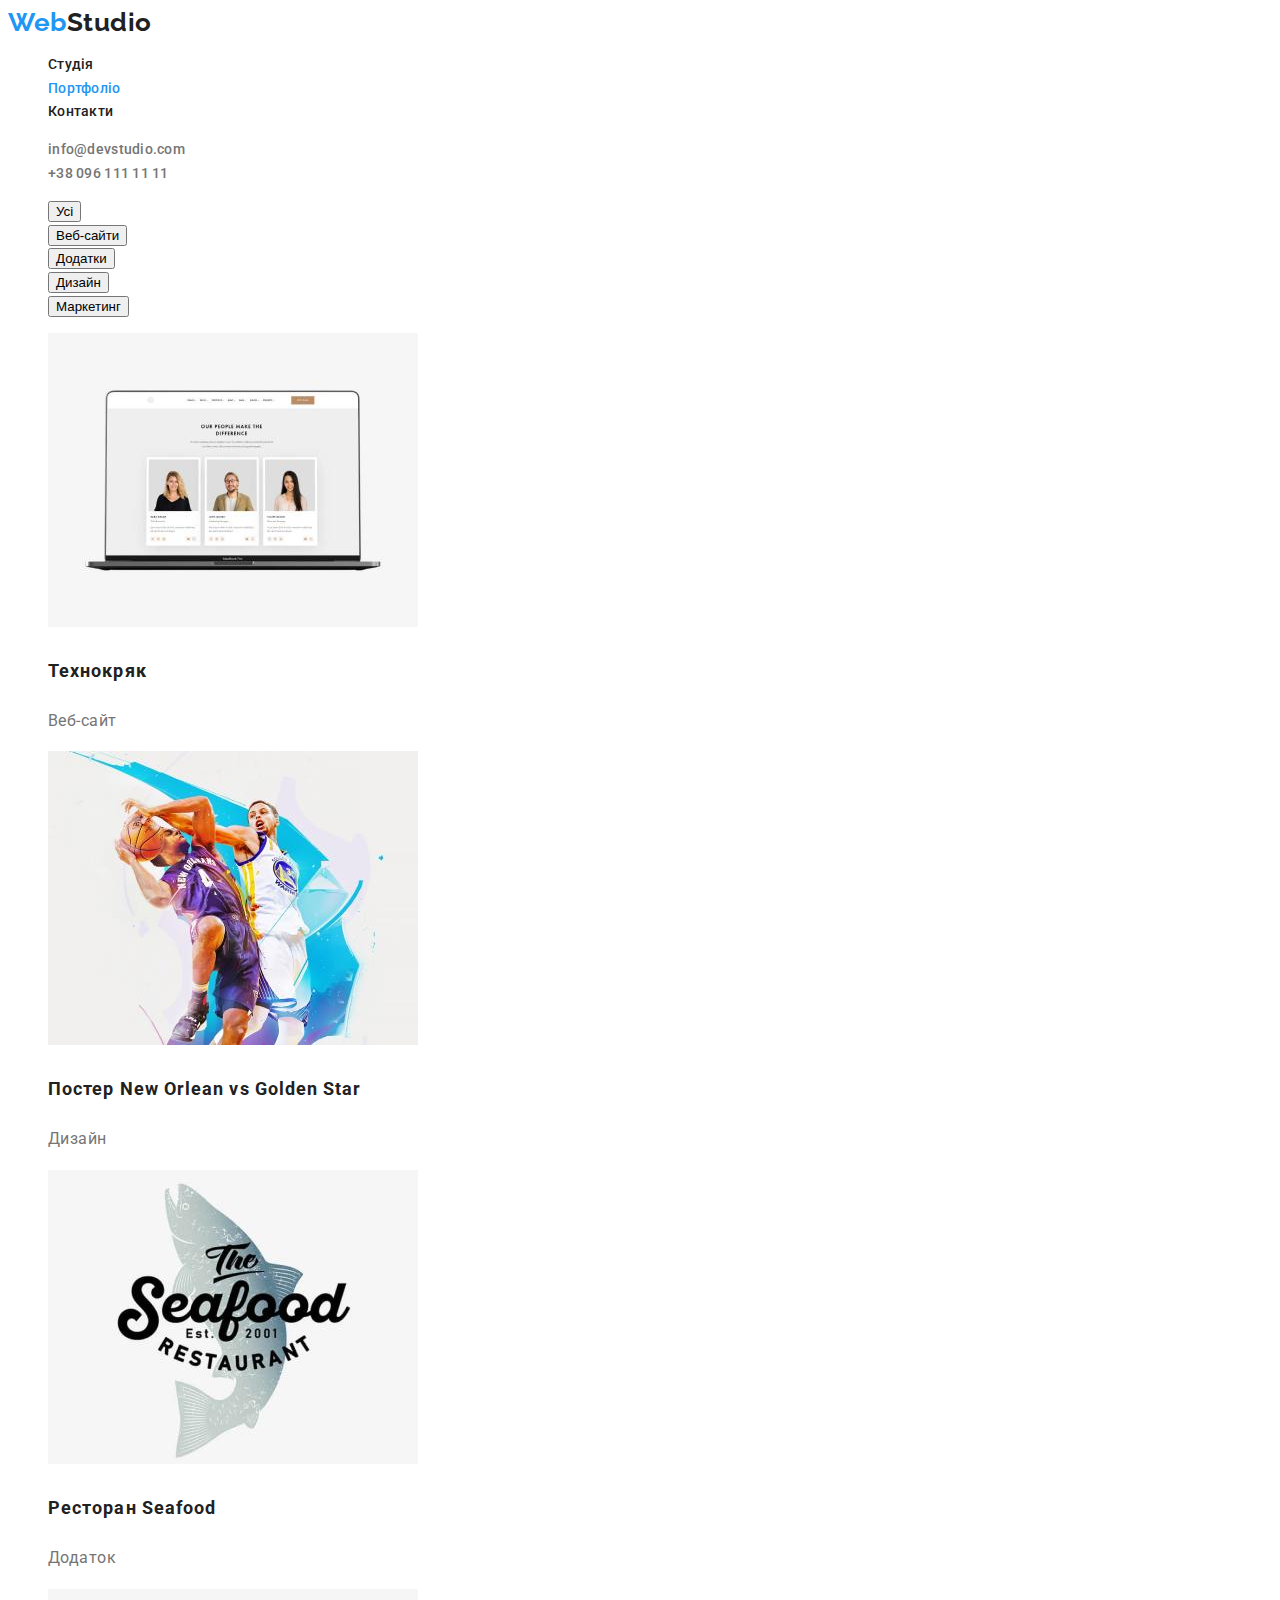
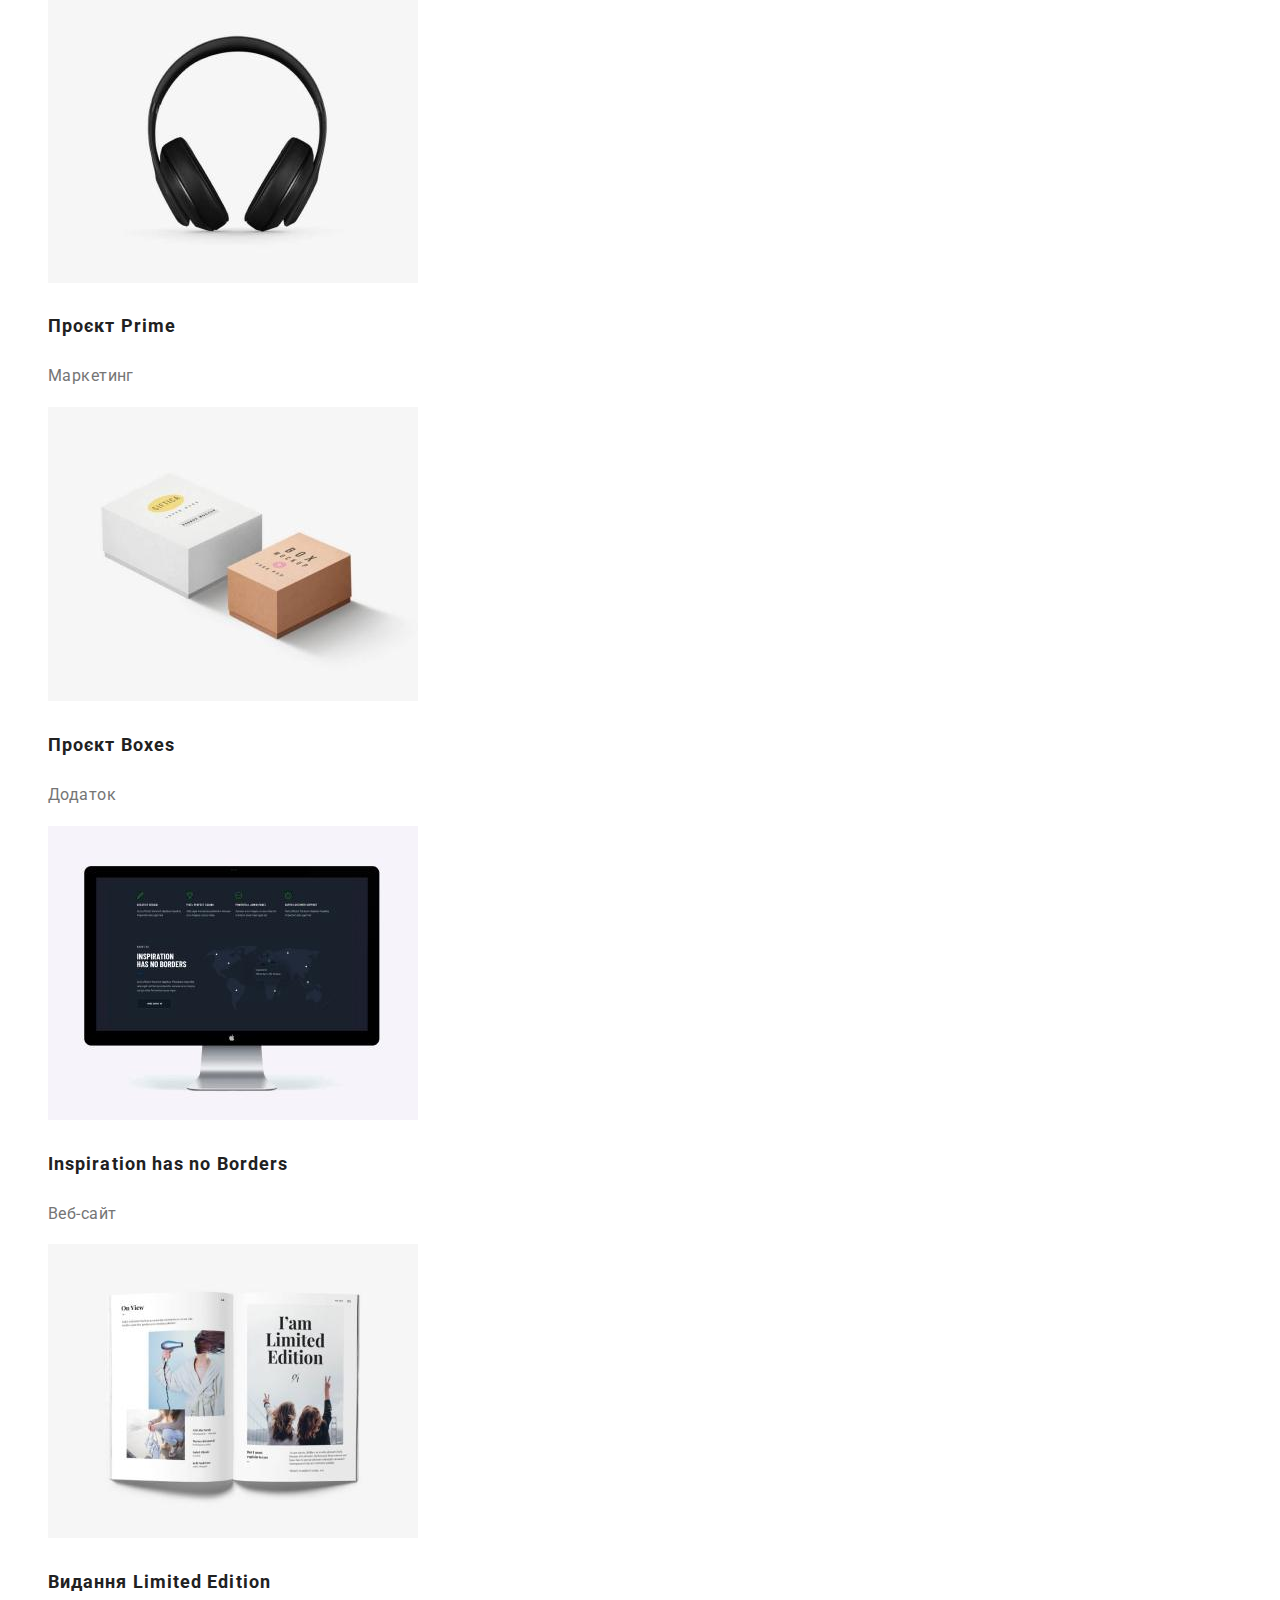
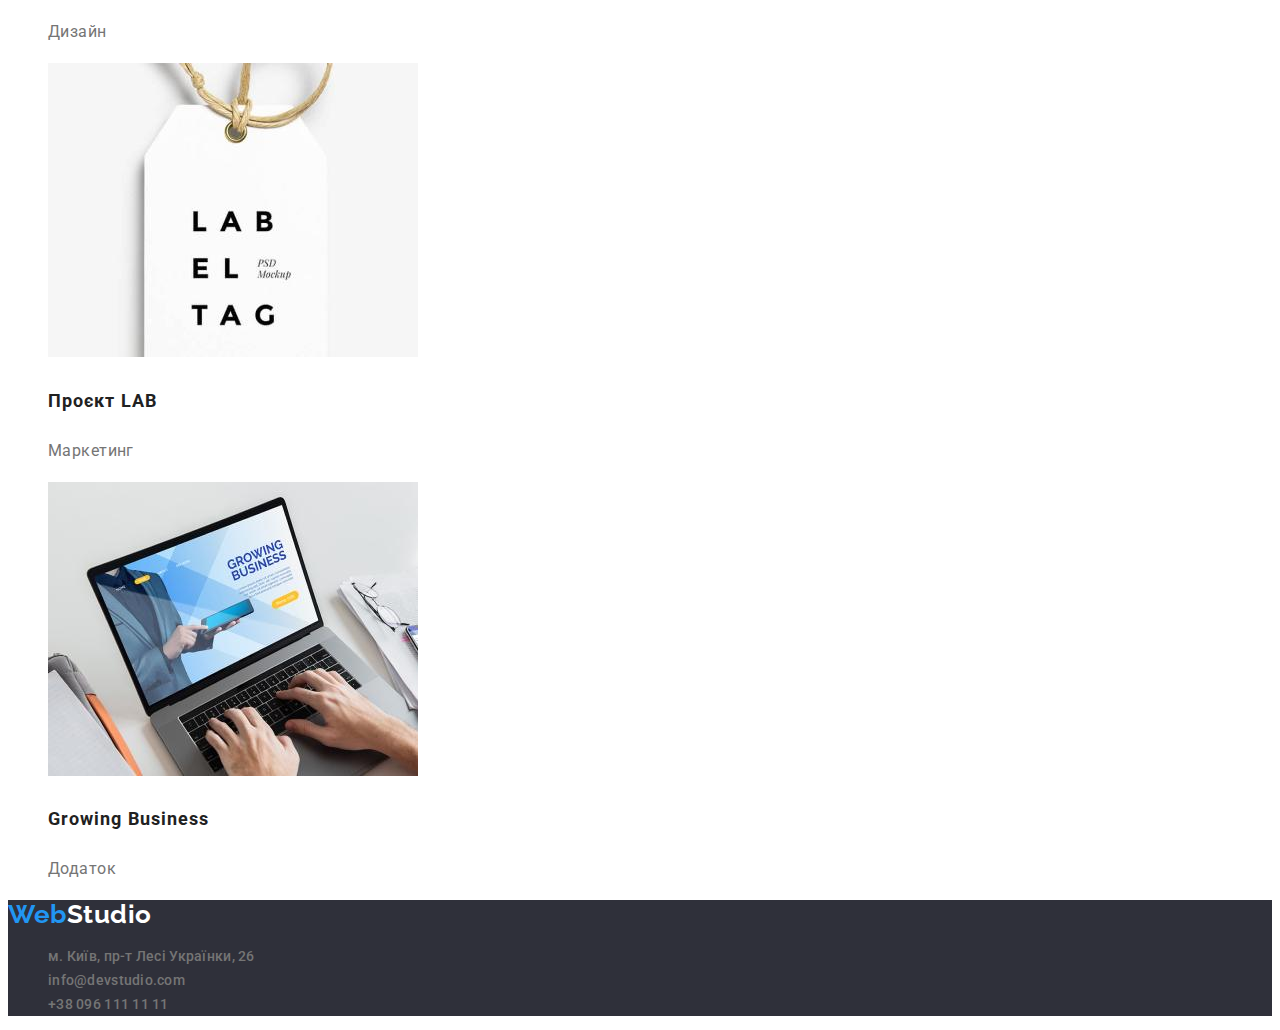
==== portfolio.html @ 078f17fb "update portfolio.html" ====
<!DOCTYPE html>
<html lang="uk">
<head>
    <meta charset="UTF-8">
    <meta http-equiv="X-UA-Compatible" content="IE=edge">
    <meta name="viewport" content="width=device-width, initial-scale=1.0">
    <link rel="preconnect" href="https://fonts.googleapis.com">
    <link rel="preconnect" href="https://fonts.gstatic.com" crossorigin>
    <link href="https://fonts.googleapis.com/css2?family=Raleway:wght@700&family=Roboto:wght@400;500;700;900&display=swap"
        rel="stylesheet">
        <link rel="stylesheet" href="css/styles.css">
    <title>Портфоліо</title>
</head>
<body>
    <header>
        <nav>
            <a href="" class="webstudio"><span>Web</span>Studio</a>
            <ul class="site-nav">
                <li><a href="index.html" >Студія</a></li>
                <li><a href="" class="link current">Портфоліо</a></li>
                <li><a href="">Контакти</a></li>
            </ul>
        </nav>
    
        <ul class="contacts">
            <li>
                <a href="mailto:info@devstudio.com">info@devstudio.com</a>
            </li>
            <li>
                <a href="tel:+380961111111">+38 096 111 11 11</a>
            </li>
        </ul>
    </header>
    <main>
        <section class="section-portfolio">
            <h1 class="filter">Фільтр</h1>
     <ul class="buttons">
        <li>
            <button type="button" class="btn">Усі</button> 
        </li>
        <li>
            <button type="button" class="btn">Веб-сайти</button>
        </li>
        <li>
            <button type="button" class="btn">Додатки</button>
        </li>
        <li>
            <button type="button" class="btn">Дизайн</button>
        </li>
        <li>
            <button type="button" class="btn">Маркетинг</button>
        </li>
     </ul>
        
            
            <ul>
                <li>
                    <img src="images/img(1).jpg" alt="Веб-сайт" width="370" height="294">
                    <h3 class="project-name">Технокряк</h3>
                    <p class="project-paragraph">Веб-сайт</p>
                </li>
                <li>
                    <img src="images/img(2).jpg" alt="Постер" width="370" height="294">
                    <h3 class="project-name">Постер New Orlean vs Golden Star</h3>
                    <p class="project-paragraph">Дизайн</p>
                </li>
                <li>
                    <img src="images/img(3).jpg" alt="Емблема" width="370" height="294">
                    <h3 class="project-name">Ресторан Seafood</h3>
                    <p class="project-paragraph">Додаток</p>
                </li>
                <li>
                    <img src="images/img(4).jpg" alt="Навушники" width="370" height="294">
                    <h3 class="project-name">Проєкт Prime</h3>
                    <p class="project-paragraph">Маркетинг</p>
                </li> 
                <li>
                    <img src="images/img(5).jpg" alt="Коробки" width="370" height="294">
                    <h3 class="project-name">Проєкт Boxes</h3>
                    <p class="project-paragraph">Додаток</p>
                </li>
                <li>
                    <img src="images/img(6).jpg" alt="Веб-сайт 2" width="370" height="294">
                    <h3 class="project-name">Inspiration has no Borders</h3>
                    <p class="project-paragraph">Веб-сайт</p>
                </li>
                <li>
                    <img src="images/img(7).jpg" alt="Видання" width="370" height="294">
                    <h3 class="project-name">Видання Limited Edition</h3>
                    <p class="project-paragraph">Дизайн</p>
                </li>
                <li>
                    <img src="images/img(8).jpg" alt="Тег етикетки" width="370" height="294">
                    <h3 class="project-name">Проєкт LAB</h3>
                    <p class="project-paragraph">Маркетинг</p>
                </li>
                <li>
                    <img src="images/img(9).jpg" alt="Зростаючий бізнес" width="370" height="294">
                    <h3 class="project-name">Growing Business</h3>
                    <p class="project-paragraph">Додаток</p>
                </li>
            </ul>
        </section>
    </main>
    <footer>
        <a href="" class="webstudio"><span>Web</span><span class="studio">Studio</span></a>
        <address>
            <ul class="contacts">
                <li>
                    <a href="https://www.google.com/maps/d/viewer?mid=10uSM3H-mIU3GznYo2szRIEphczw&hl=en_US&ll=50.426968125441725%2C30.542743294286606&z=16"
                        target="_blank" rel="noopener noreferrer">м. Київ, пр-т Лесі Українки, 26</a>
                </li>
                <li>
                    <a href="mailto:info@devstudio.com">info@devstudio.com</a>
                </li>
                <li>
                    <a href="tel:+380961111111">+38 096 111 11 11</a>
                </li>
            </ul>
        </address>
    </footer>
</body>
</html>
---- css/styles.css ----
body {
    font-family: 'Roboto', sans-serif;
    background-color: var( --body-color);
    color: var(--text-color);
    font-weight: 400;
    font-size: 14px;
    line-height: 1.7;
    letter-spacing: 0.03em;
}
:root {
    --body-color: #fff;
    --text-color: #757575;
    --a-color: #2196F3;
    --title-color: #212121;
    --bg-color: #F5F4FA;
    --caption-color: #2F303A;
    --heading-color: #FFFFFF;
}
/* button */
button {
    cursor: pointer;
}
button:hover, button:focus {
    background-color: var(--a-color);
    color: var(--body-color);
}
.btn:active {
    filter: drop-shadow(0px 4px 4px rgba(0, 0, 0, 0.25));
}

/* links */
.caption {
    background-color: var(--caption-color);
}
.section-portfolio {
    background-color: var(--heading-color);
}
a {
    text-decoration: none;
    font-weight: 500;
    font-size: 14px;
    line-height: 1.1;
    letter-spacing: 0.02em;
    color: var(--title-color);
}
a:focus, a:hover {
    color: var(--a-color);
}

.contacts a {
    color:  var(--text-color);
    font-style: normal;
    font-size: 14px;
    line-height: 1.7;
}
.contacts a:hover, .contacts a:focus{
    color: var(--a-color);
}
.webstudio {
    font-family: 'Raleway', sans-serif;
    font-weight: 700;
    font-size: 26px;
    line-height: 1.1;
}
span {
    color: var(--a-color);
}
header {
    background-color: var(--heading-color);
}
.site-nav .link.current {
color: var(--a-color);
}

/* text */
.heading {
    color: var(--heading-color);
}
h1 {
    font-weight: 900;
    font-size: 44px;
    line-height: 1.3;
    letter-spacing: 0.06em;
    text-transform: uppercase;
    color: var(--title-color);
}
h2 {
    color: var(--title-color);
}
p {
    font-family: 'Roboto';
    font-size: 16px;
    line-height: 1.8;
    color: var(--title-color);
}
.team {
    font-weight: 500;
    font-size: 16px;
    line-height: 19px;   
    color: var(--title-color);
}
.paragraph {
    font-size: 16px;
    line-height: 1.1;
    color: var(--text-color);
}
.project-paragraph {
    font-size: 16px;
    line-height: 1.8;
    color: var(--text-color);
}
.filter, .benefits-title, .projects-title {
    display: none;
}
ul {
    list-style: none;
}
.project-name {
    font-weight: 700;
    font-size: 18px;
    line-height: 2;
    letter-spacing: 0.06em;
    color: var(--title-color);
}
.benefits {
    font-weight: 700;
    font-size: 14px;
    line-height: 1.1;
    text-transform: uppercase;
    color: var(--title-color);
}
.work, .our-team {
    font-weight: 700;
    font-size: 36px;
    line-height: 1.1;
}
.command {
    background-color: var(--bg-color);
}
/* footer */
footer {
    background-color: var( --caption-color);
}

.studio {
    color: var(--heading-color);
}
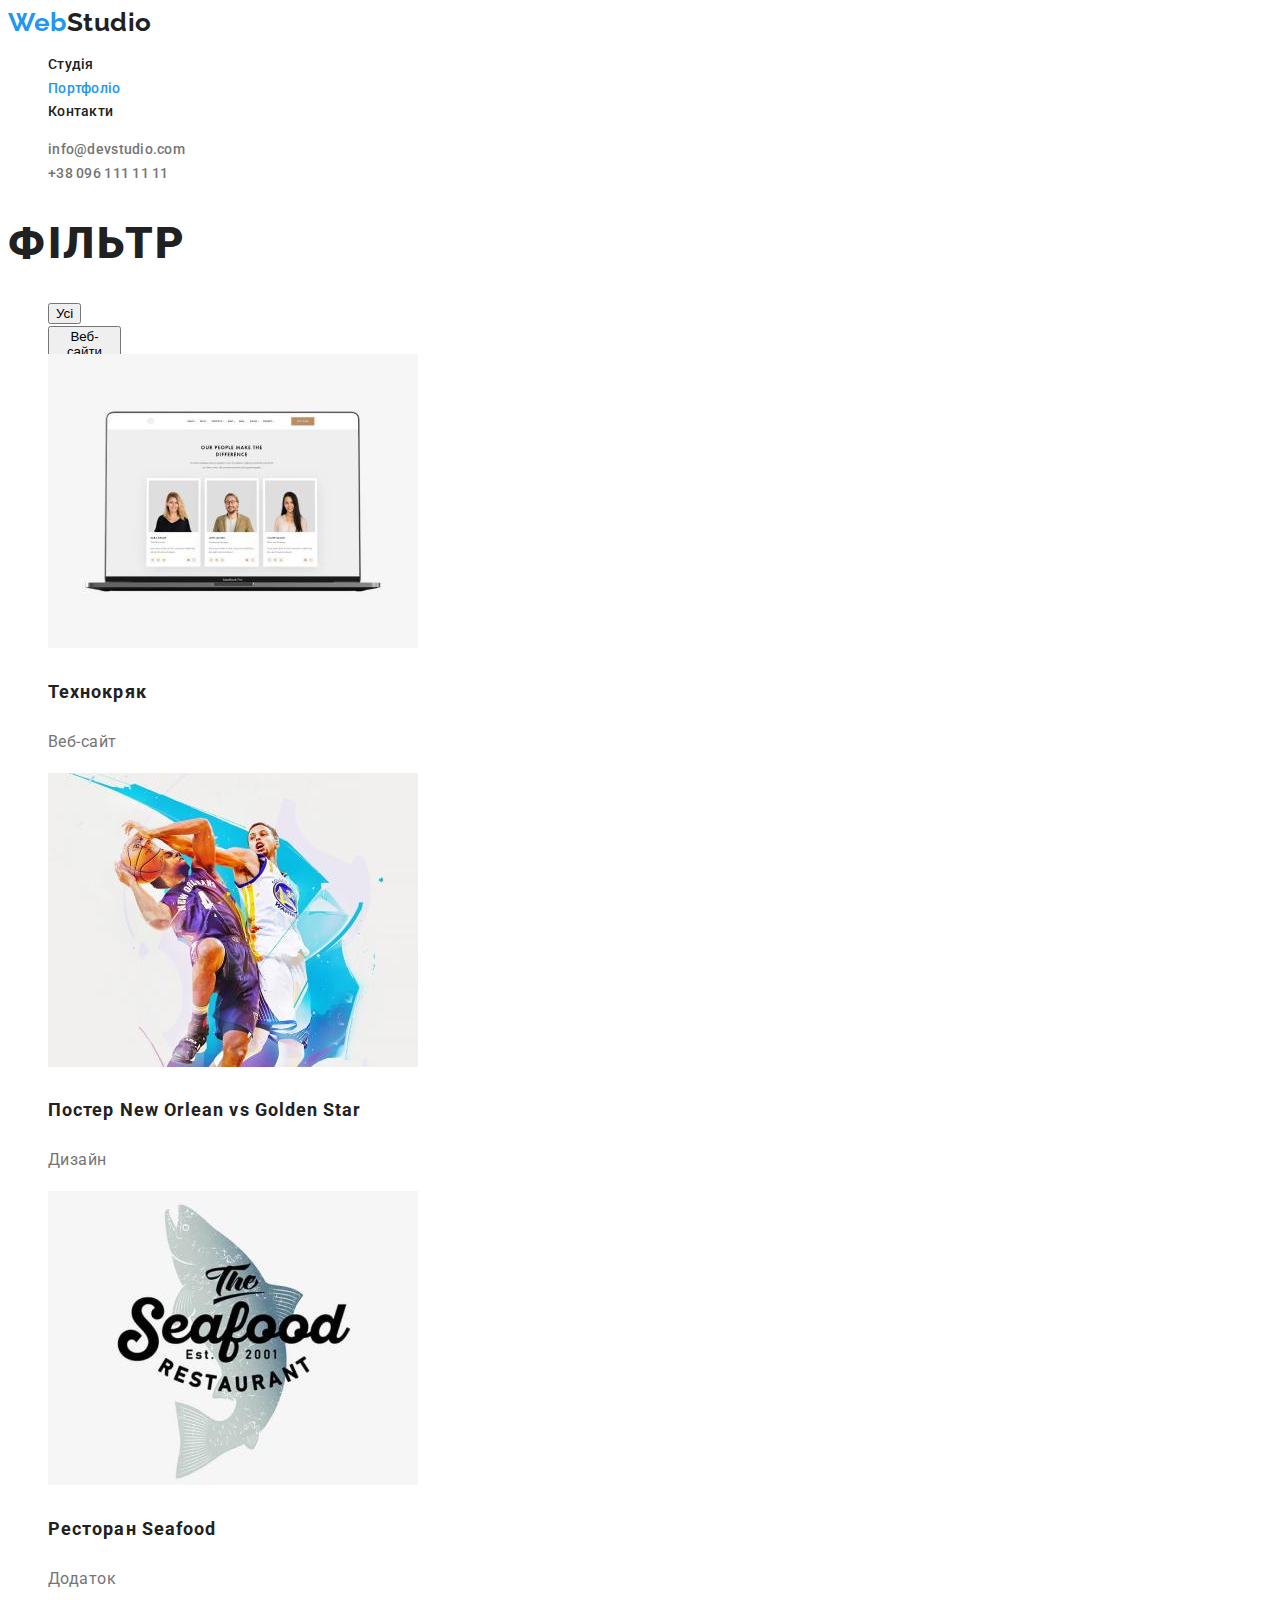
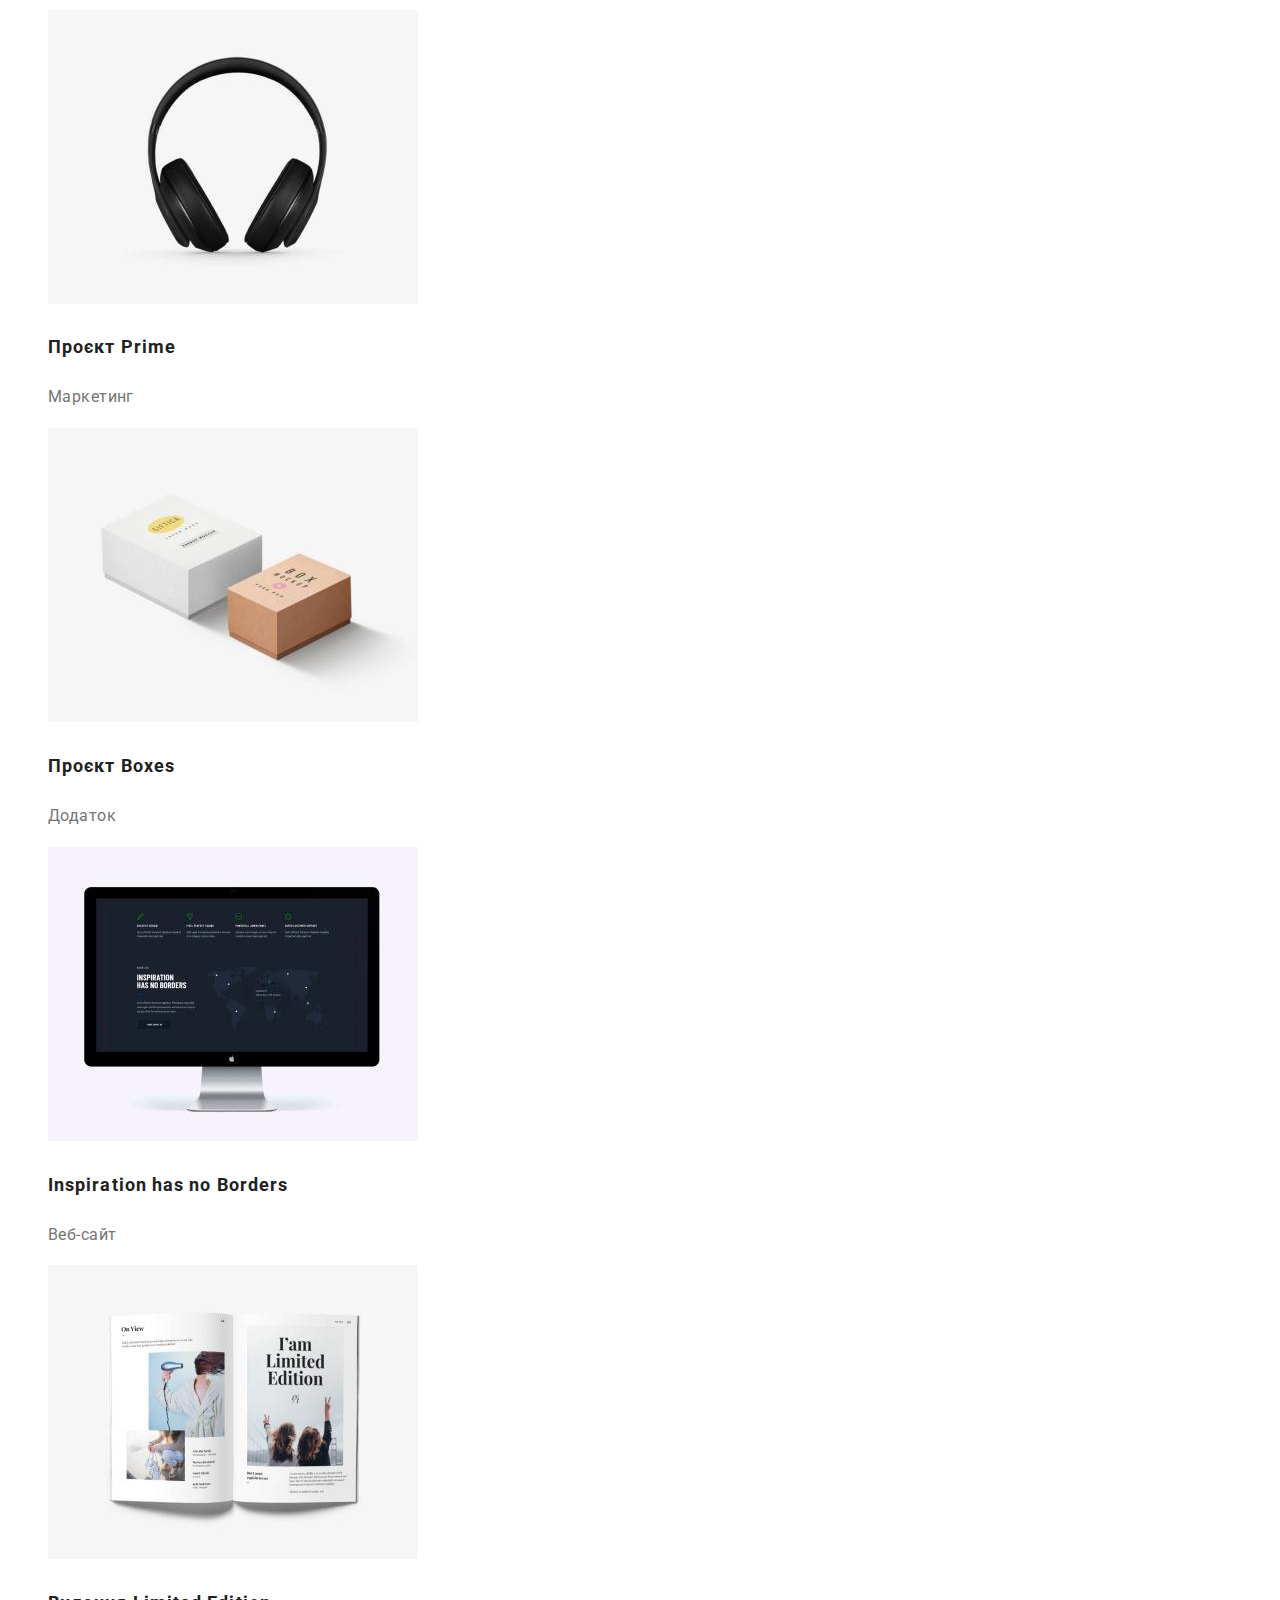
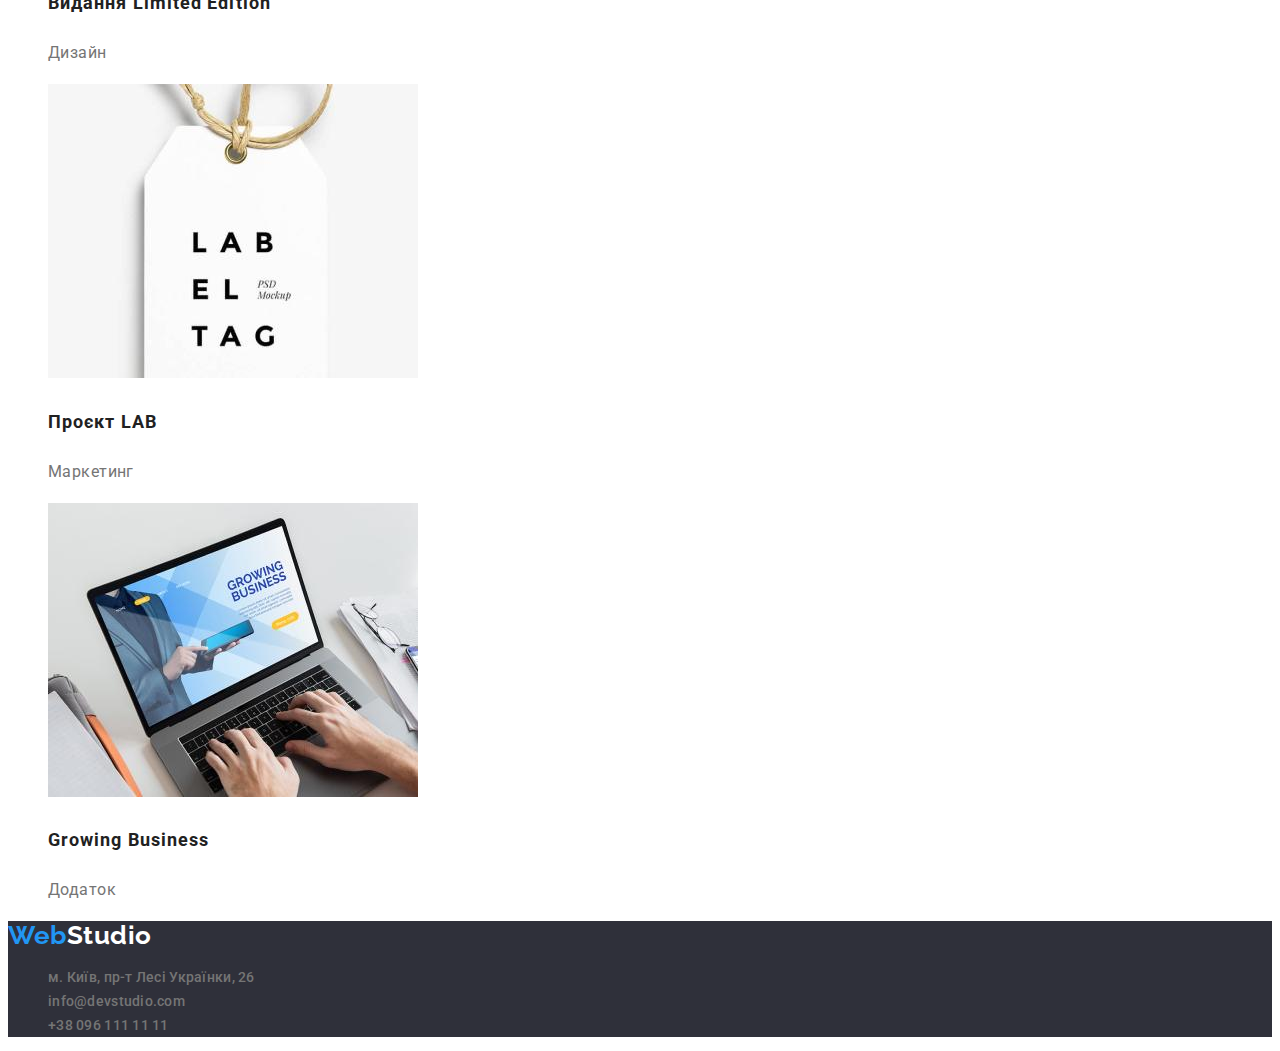
==== commit 0b731383: "portfolio.html" ====
--- a/portfolio.html
+++ b/portfolio.html
@@ -33,7 +33,7 @@
     </header>
     <main>
         <section class="section-portfolio">
-            <h1 class="filter">Фільтр</h1>
+            <h1>Фільтр</h1>
      <ul class="buttons">
         <li>
             <button type="button" class="btn">Усі</button> 
--- a/css/styles.css
+++ b/css/styles.css
@@ -17,6 +17,10 @@
     --heading-color: #FFFFFF;
 }
 /* button */
+.buttons {
+    width: 73px;
+    height: 38px;
+}
 button {
     cursor: pointer;
 }
@@ -38,7 +42,6 @@
 a {
     text-decoration: none;
     font-weight: 500;
-    font-size: 14px;
     line-height: 1.1;
     letter-spacing: 0.02em;
     color: var(--title-color);
@@ -50,8 +53,6 @@
 .contacts a {
     color:  var(--text-color);
     font-style: normal;
-    font-size: 14px;
-    line-height: 1.7;
 }
 .contacts a:hover, .contacts a:focus{
     color: var(--a-color);
@@ -100,18 +101,15 @@
     color: var(--title-color);
 }
 .paragraph {
-    font-size: 16px;
     line-height: 1.1;
     color: var(--text-color);
 }
 .project-paragraph {
-    font-size: 16px;
     line-height: 1.8;
     color: var(--text-color);
 }
-.filter, .benefits-title, .projects-title {
-    display: none;
-}
+
+
 ul {
     list-style: none;
 }
@@ -124,7 +122,6 @@
 }
 .benefits {
     font-weight: 700;
-    font-size: 14px;
     line-height: 1.1;
     text-transform: uppercase;
     color: var(--title-color);
@@ -144,4 +141,17 @@
 
 .studio {
     color: var(--heading-color);
-}+}
+
+.visually-hidden { 
+    position: absolute; 
+    width: 1px;  
+    height: 1px; 
+    margin: -1px;  
+    border: 0;  
+    padding: 0;
+    white-space: nowrap; 
+    clip-path: inset(100%);
+    clip: rect(0 0 0 0);  
+    overflow: hidden;
+}
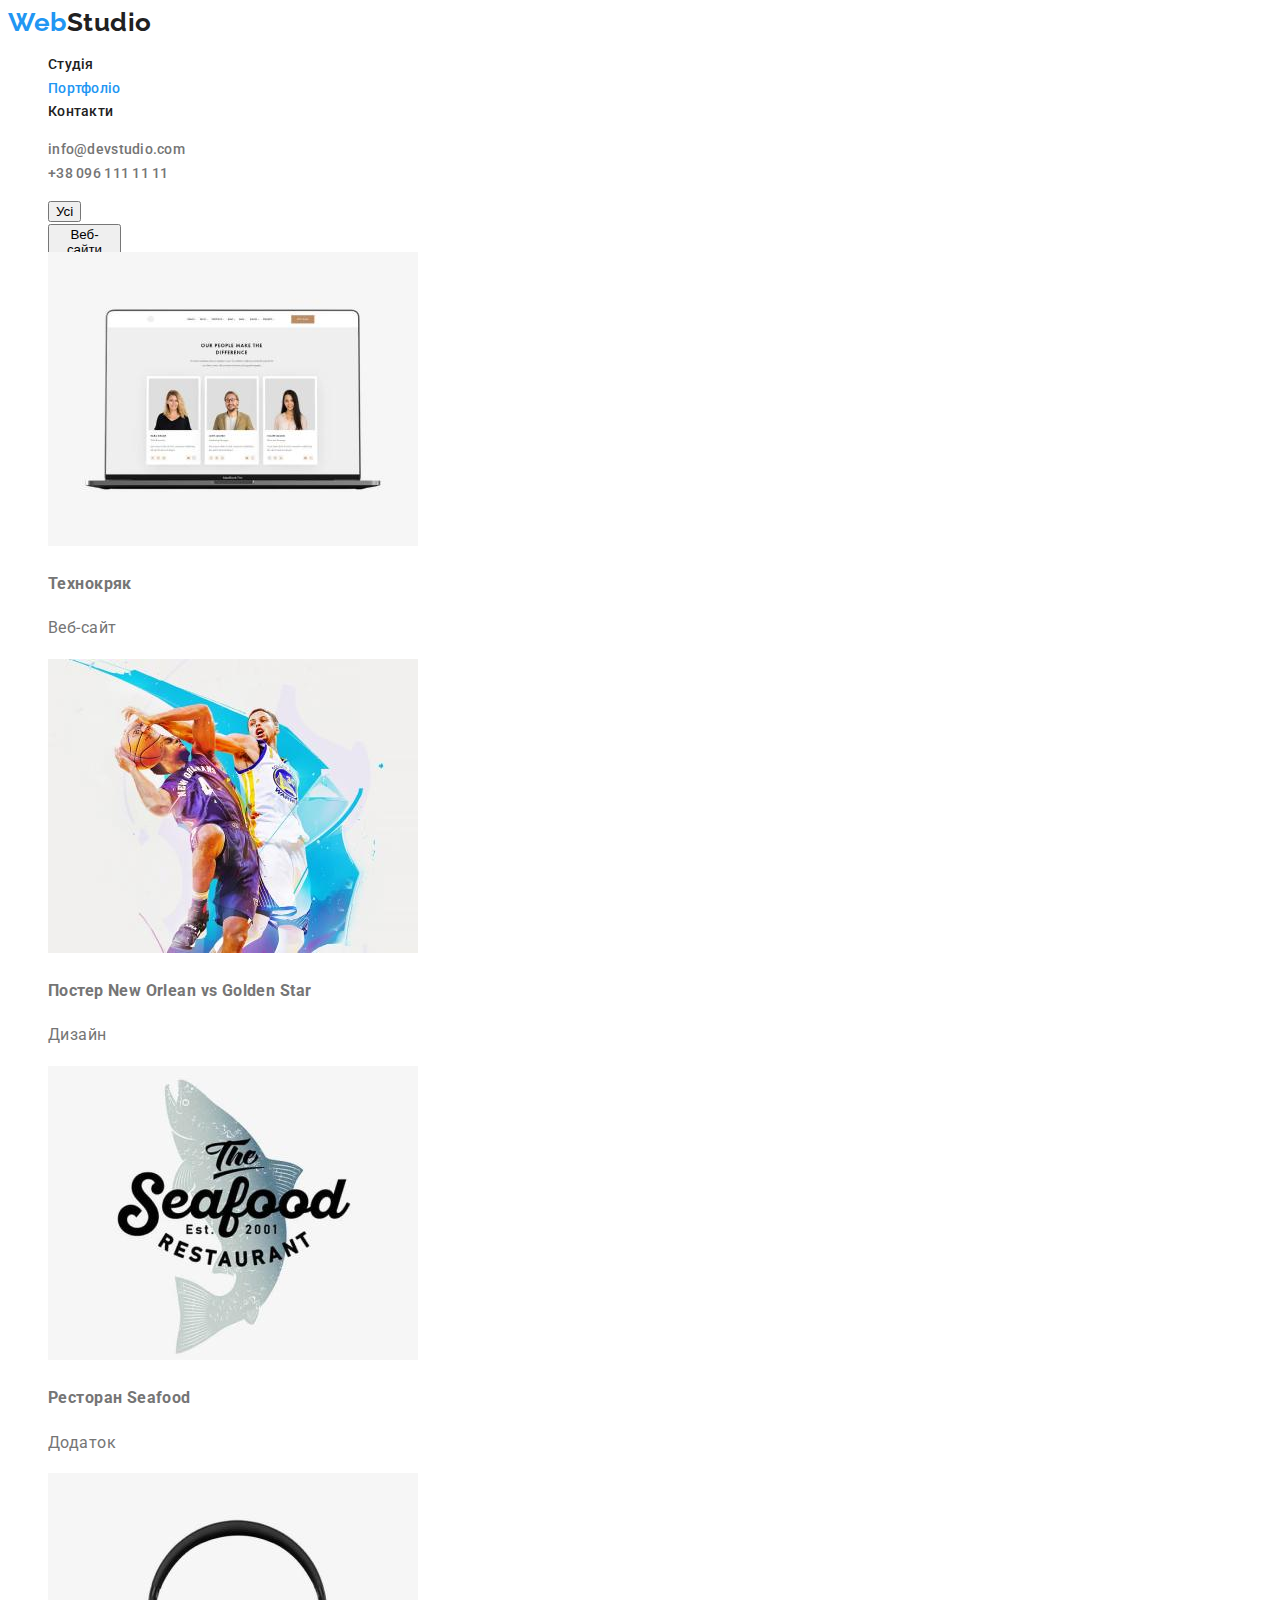
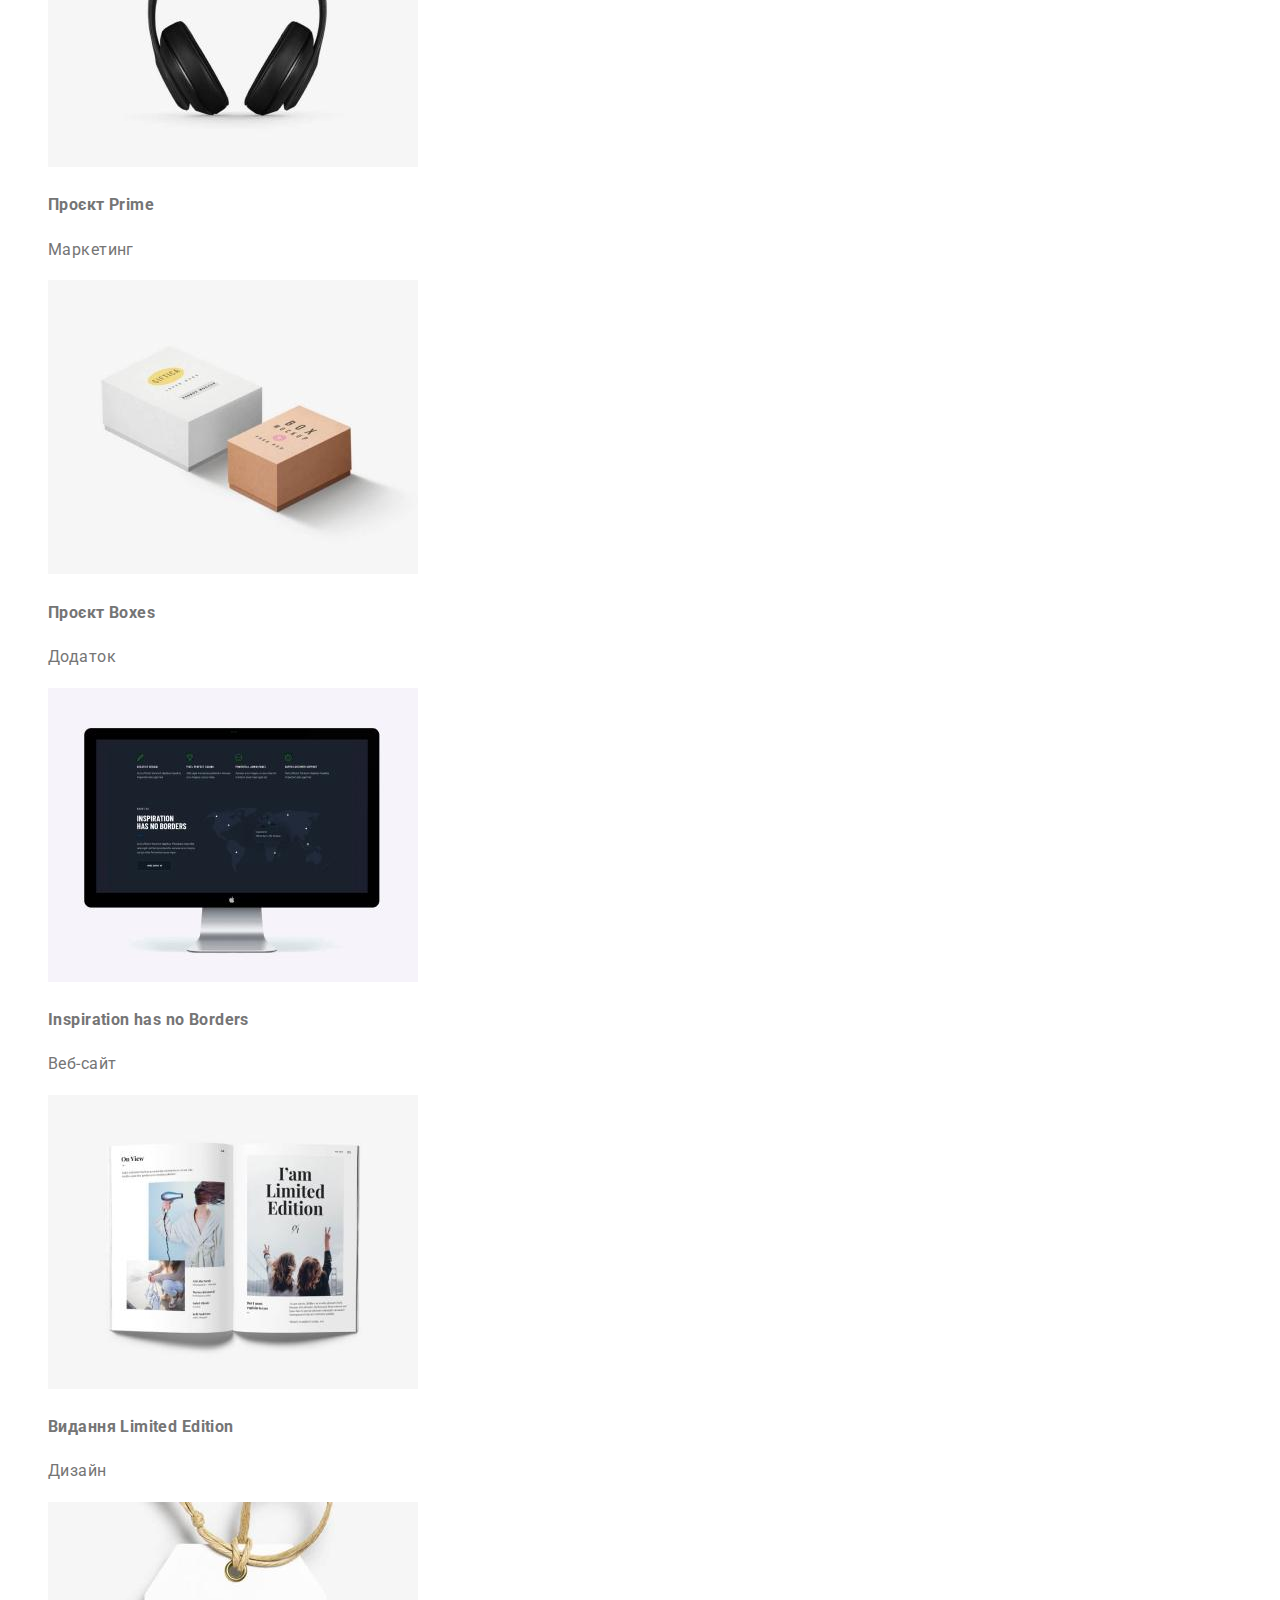
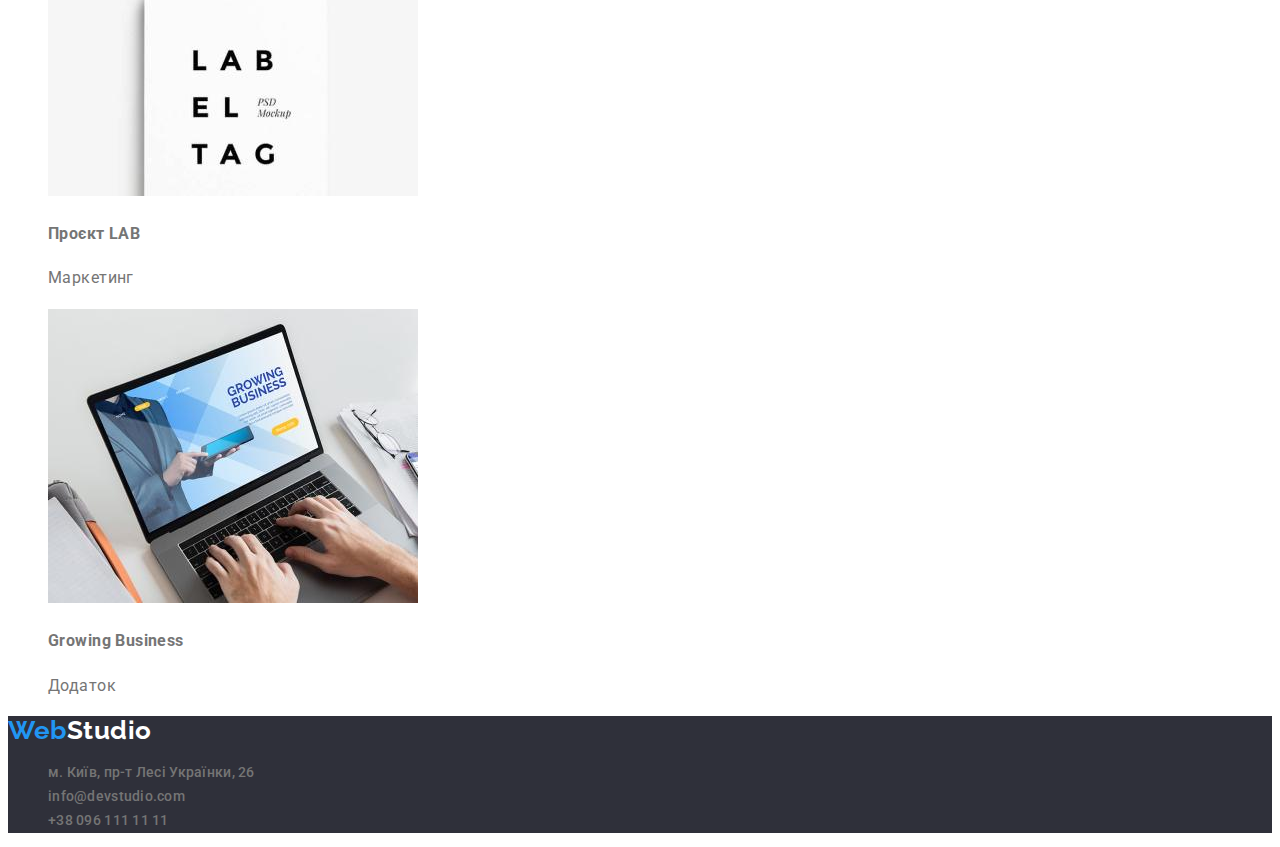
==== commit 5eb28860: "portfolio.html" ====
--- a/portfolio.html
+++ b/portfolio.html
@@ -32,8 +32,8 @@
         </ul>
     </header>
     <main>
-        <section class="section-portfolio">
-            <h1>Фільтр</h1>
+        <section>
+            <h1 class="visually-hidden">Фільтр</h1>
      <ul class="buttons">
         <li>
             <button type="button" class="btn">Усі</button> 
@@ -56,47 +56,47 @@
             <ul>
                 <li>
                     <img src="images/img(1).jpg" alt="Веб-сайт" width="370" height="294">
-                    <h3 class="project-name">Технокряк</h3>
+                    <h3 class="projects-name">Технокряк</h3>
                     <p class="project-paragraph">Веб-сайт</p>
                 </li>
                 <li>
                     <img src="images/img(2).jpg" alt="Постер" width="370" height="294">
-                    <h3 class="project-name">Постер New Orlean vs Golden Star</h3>
+                    <h3 class="projects-name">Постер New Orlean vs Golden Star</h3>
                     <p class="project-paragraph">Дизайн</p>
                 </li>
                 <li>
                     <img src="images/img(3).jpg" alt="Емблема" width="370" height="294">
-                    <h3 class="project-name">Ресторан Seafood</h3>
+                    <h3 class="projects-name">Ресторан Seafood</h3>
                     <p class="project-paragraph">Додаток</p>
                 </li>
                 <li>
                     <img src="images/img(4).jpg" alt="Навушники" width="370" height="294">
-                    <h3 class="project-name">Проєкт Prime</h3>
+                    <h3 class="projects-name">Проєкт Prime</h3>
                     <p class="project-paragraph">Маркетинг</p>
                 </li> 
                 <li>
                     <img src="images/img(5).jpg" alt="Коробки" width="370" height="294">
-                    <h3 class="project-name">Проєкт Boxes</h3>
+                    <h3 class="projects-name">Проєкт Boxes</h3>
                     <p class="project-paragraph">Додаток</p>
                 </li>
                 <li>
                     <img src="images/img(6).jpg" alt="Веб-сайт 2" width="370" height="294">
-                    <h3 class="project-name">Inspiration has no Borders</h3>
+                    <h3 class="projects-name">Inspiration has no Borders</h3>
                     <p class="project-paragraph">Веб-сайт</p>
                 </li>
                 <li>
                     <img src="images/img(7).jpg" alt="Видання" width="370" height="294">
-                    <h3 class="project-name">Видання Limited Edition</h3>
+                    <h3 class="projects-name">Видання Limited Edition</h3>
                     <p class="project-paragraph">Дизайн</p>
                 </li>
                 <li>
                     <img src="images/img(8).jpg" alt="Тег етикетки" width="370" height="294">
-                    <h3 class="project-name">Проєкт LAB</h3>
+                    <h3 class="projects-name">Проєкт LAB</h3>
                     <p class="project-paragraph">Маркетинг</p>
                 </li>
                 <li>
                     <img src="images/img(9).jpg" alt="Зростаючий бізнес" width="370" height="294">
-                    <h3 class="project-name">Growing Business</h3>
+                    <h3 class="projects-name">Growing Business</h3>
                     <p class="project-paragraph">Додаток</p>
                 </li>
             </ul>
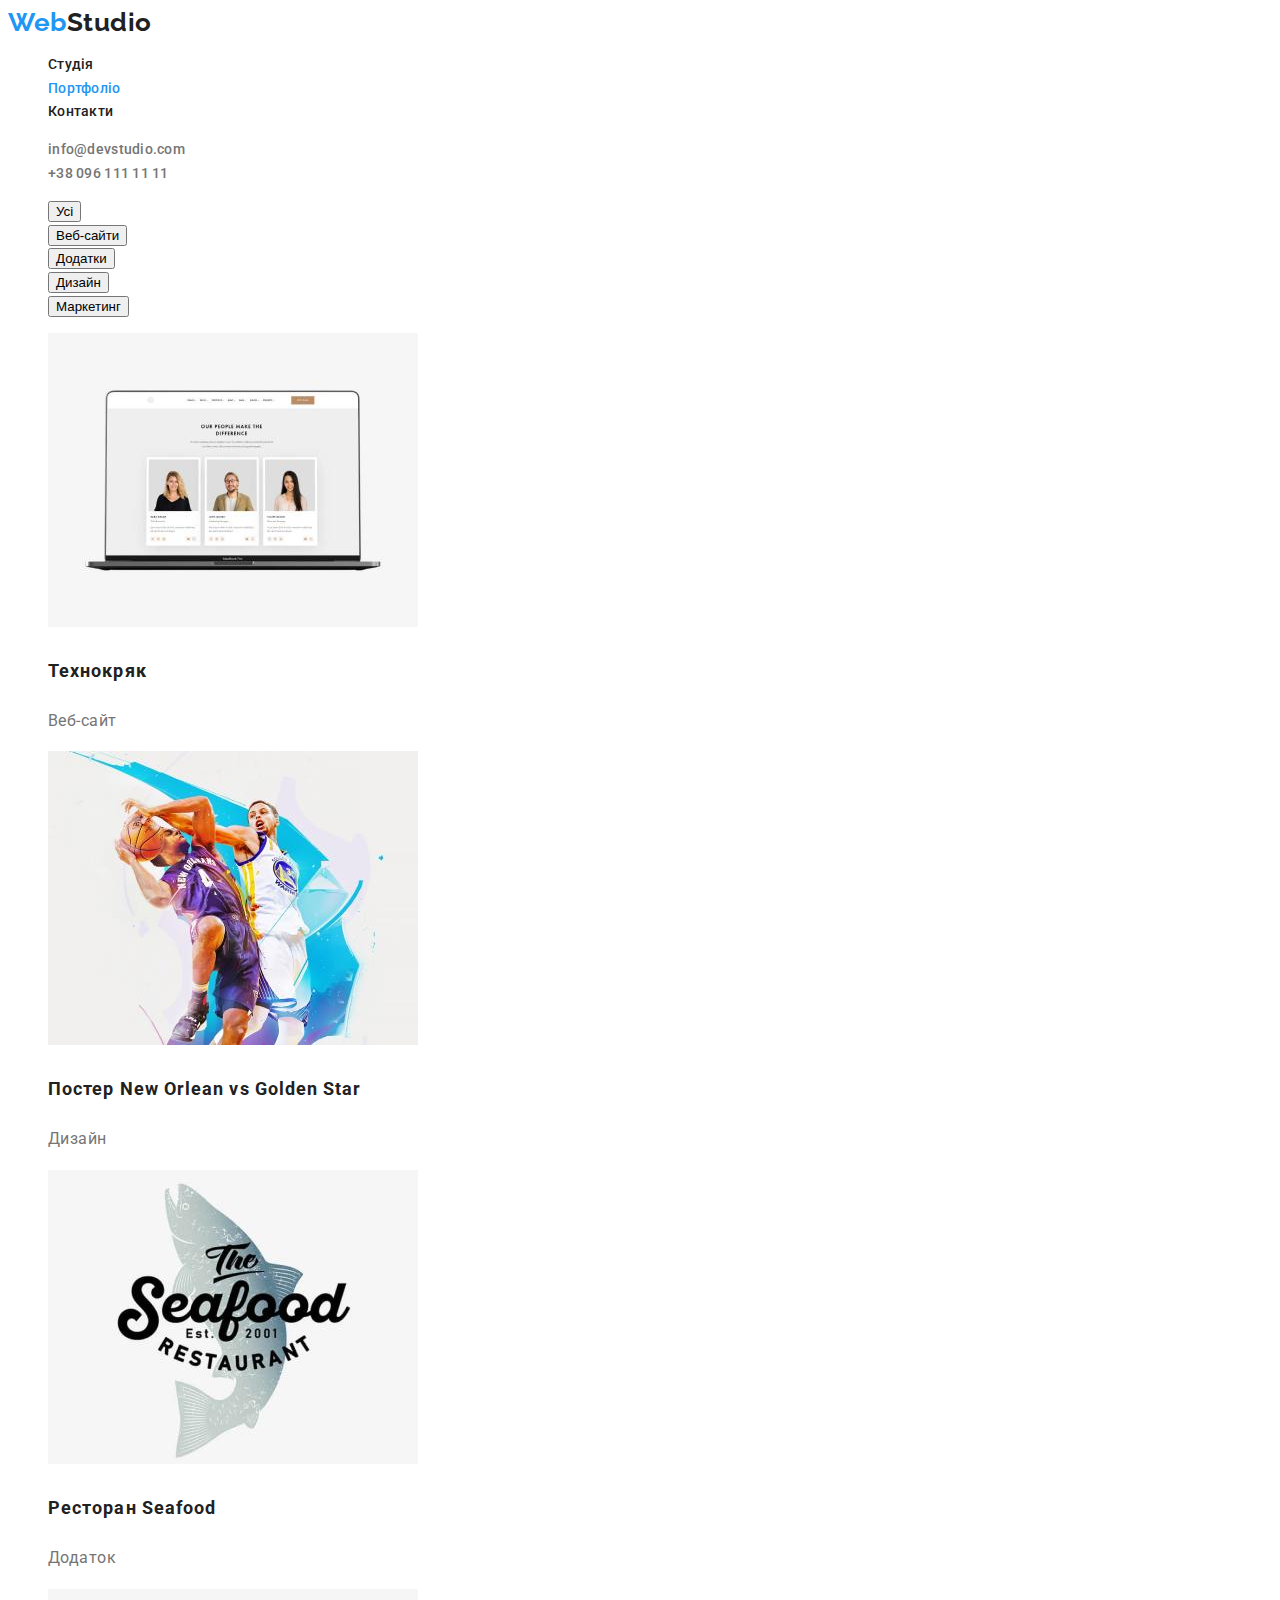
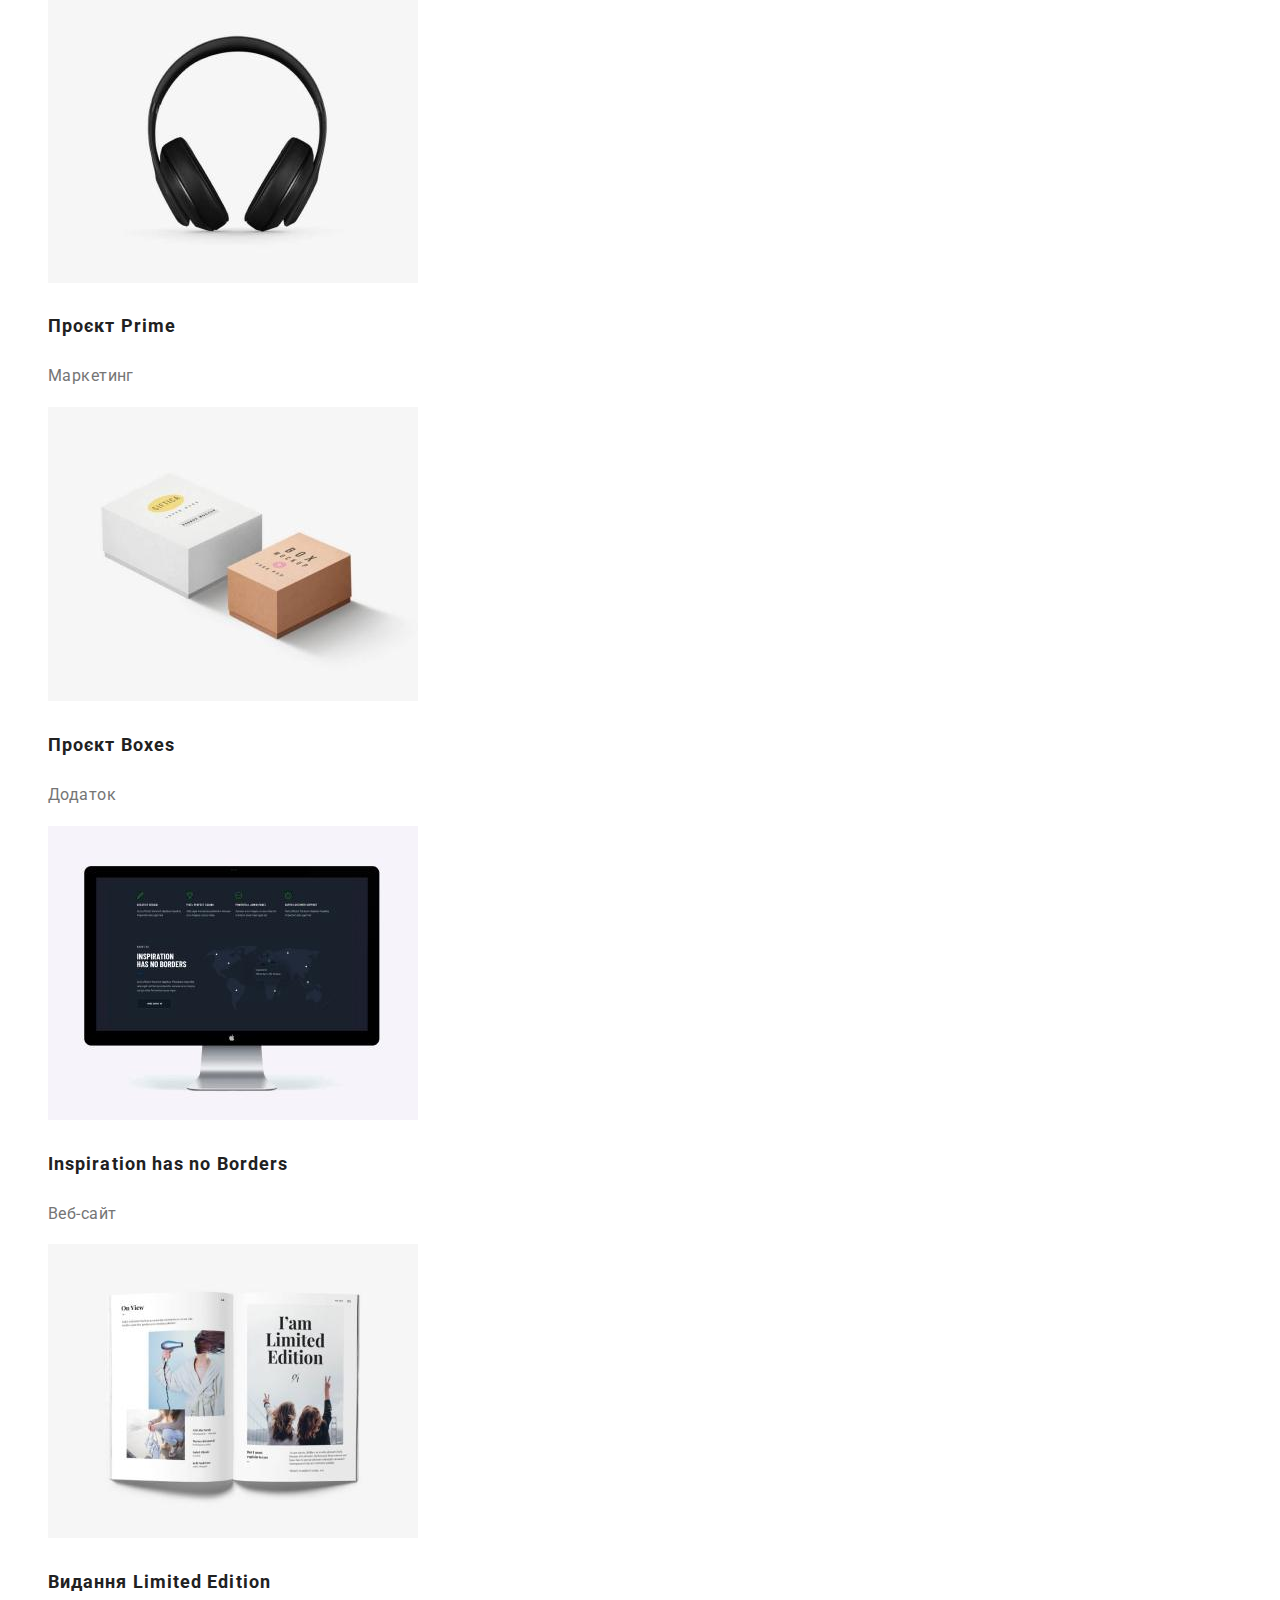
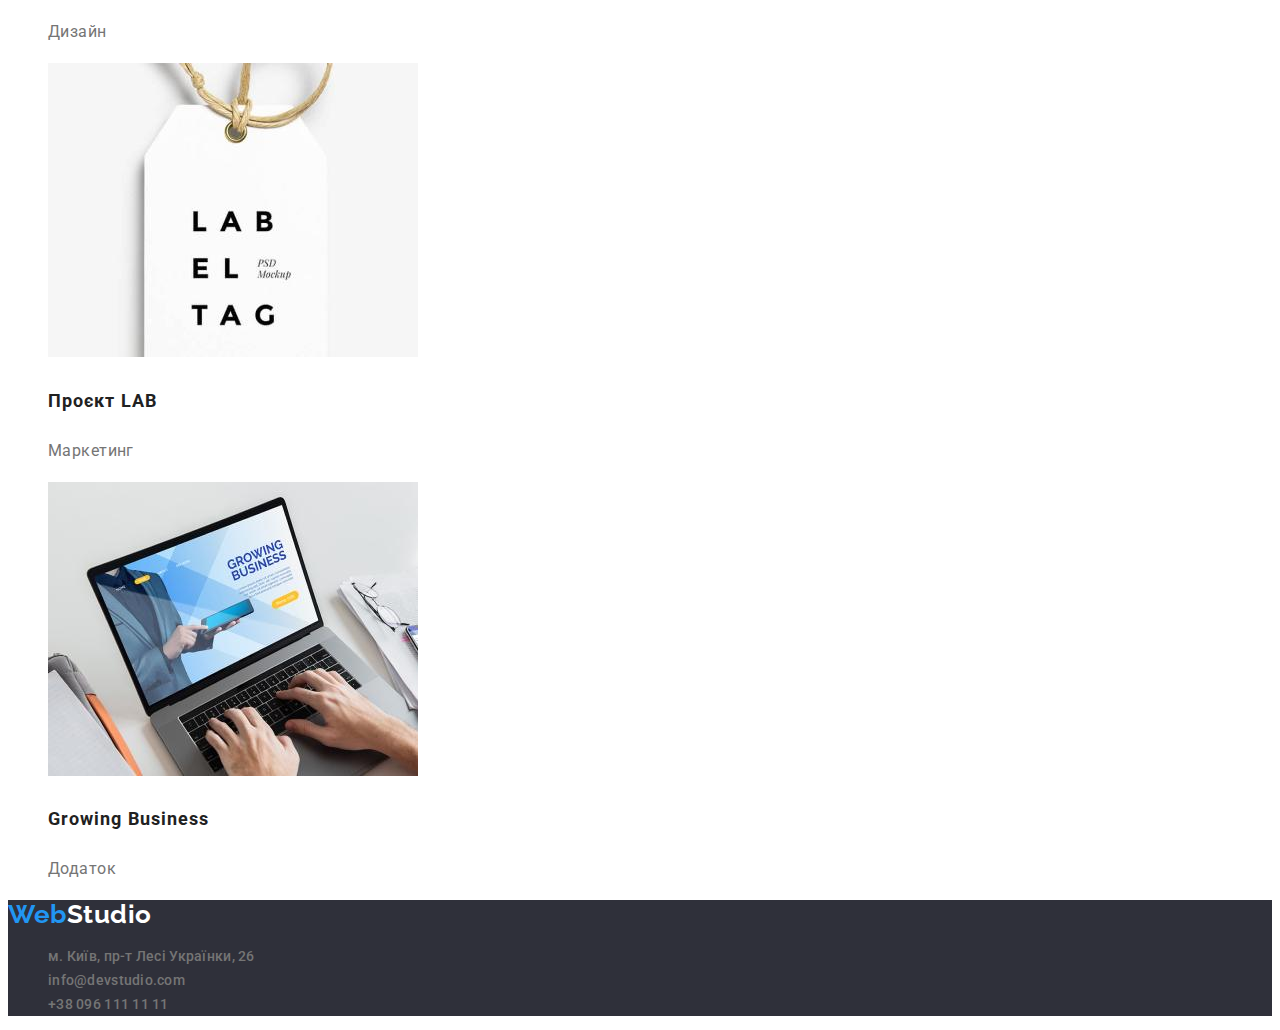
==== commit 9455501c: "update portfolio.html" ====
--- a/portfolio.html
+++ b/portfolio.html
@@ -34,7 +34,7 @@
     <main>
         <section>
             <h1 class="visually-hidden">Фільтр</h1>
-     <ul class="buttons">
+     <ul>
         <li>
             <button type="button" class="btn">Усі</button> 
         </li>
--- a/css/styles.css
+++ b/css/styles.css
@@ -17,10 +17,6 @@
     --heading-color: #FFFFFF;
 }
 /* button */
-.buttons {
-    width: 73px;
-    height: 38px;
-}
 button {
     cursor: pointer;
 }
@@ -113,7 +109,7 @@
 ul {
     list-style: none;
 }
-.project-name {
+.projects-name {
     font-weight: 700;
     font-size: 18px;
     line-height: 2;
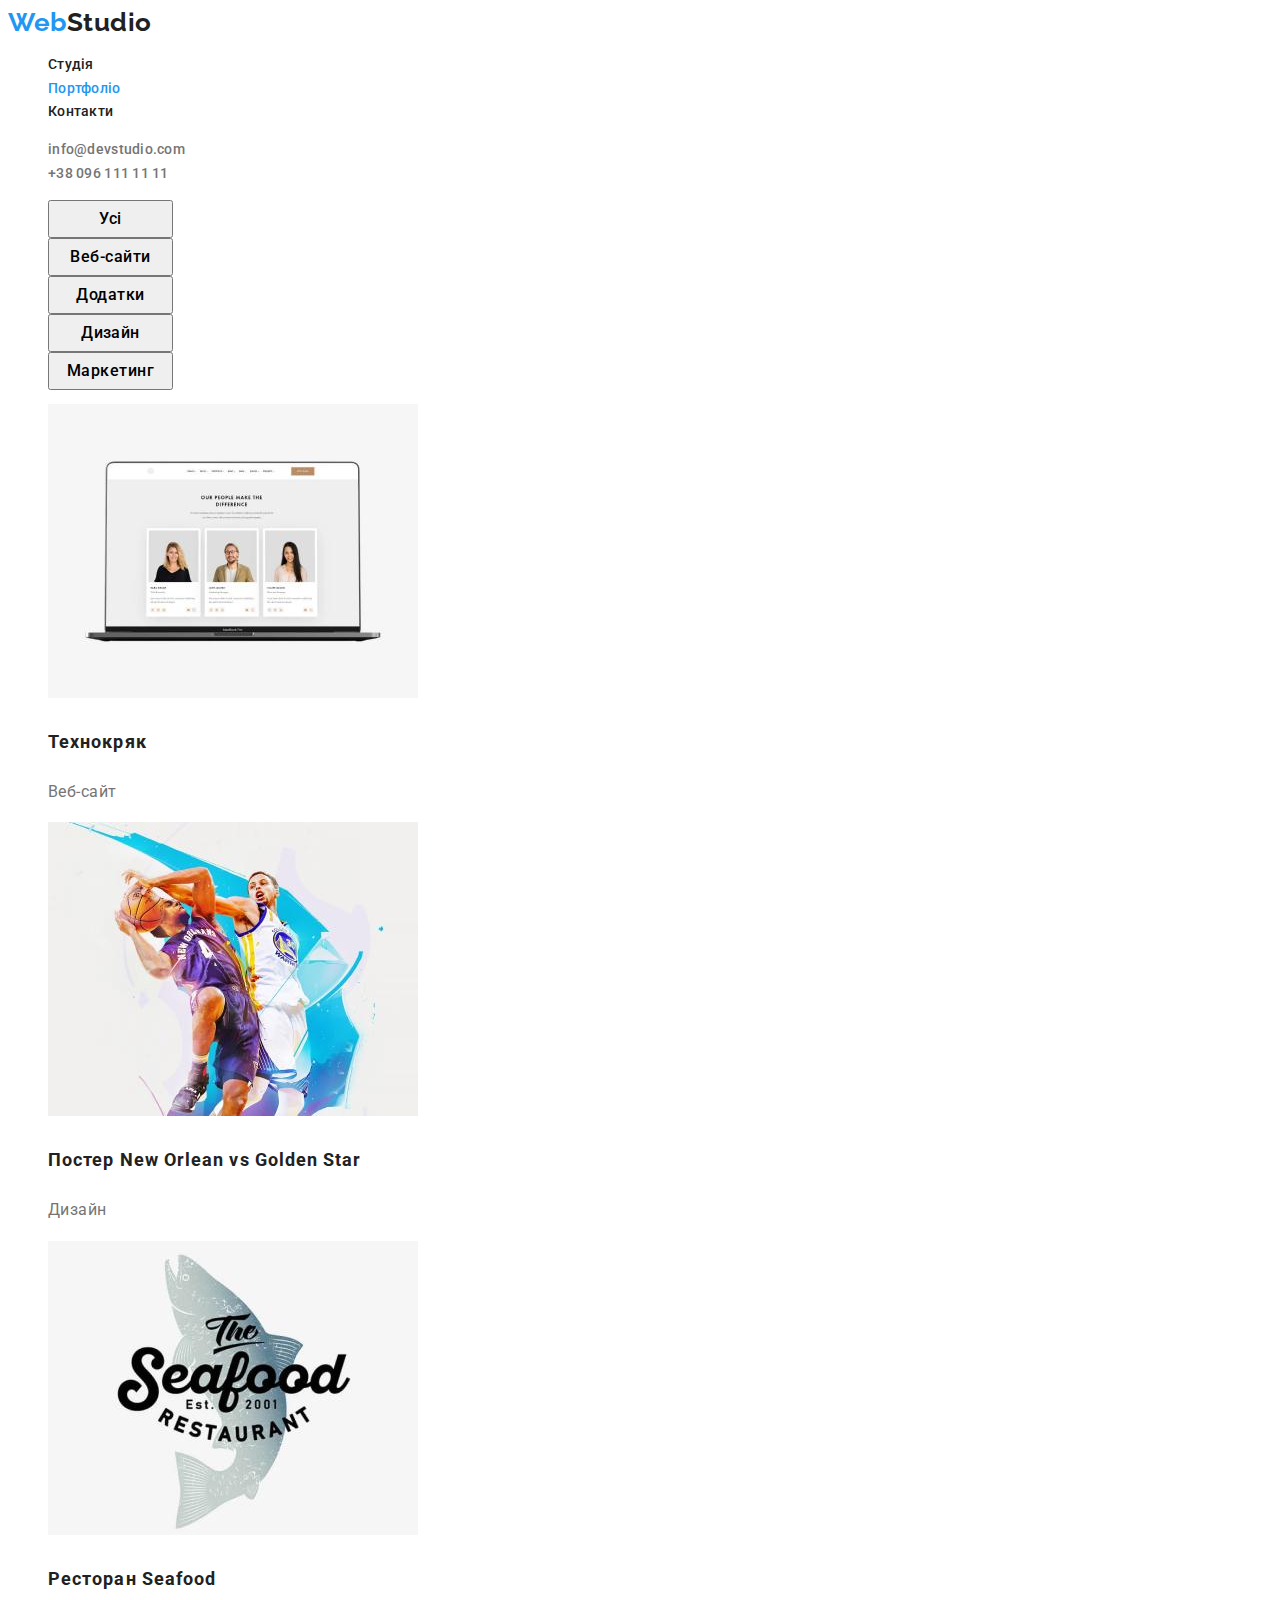
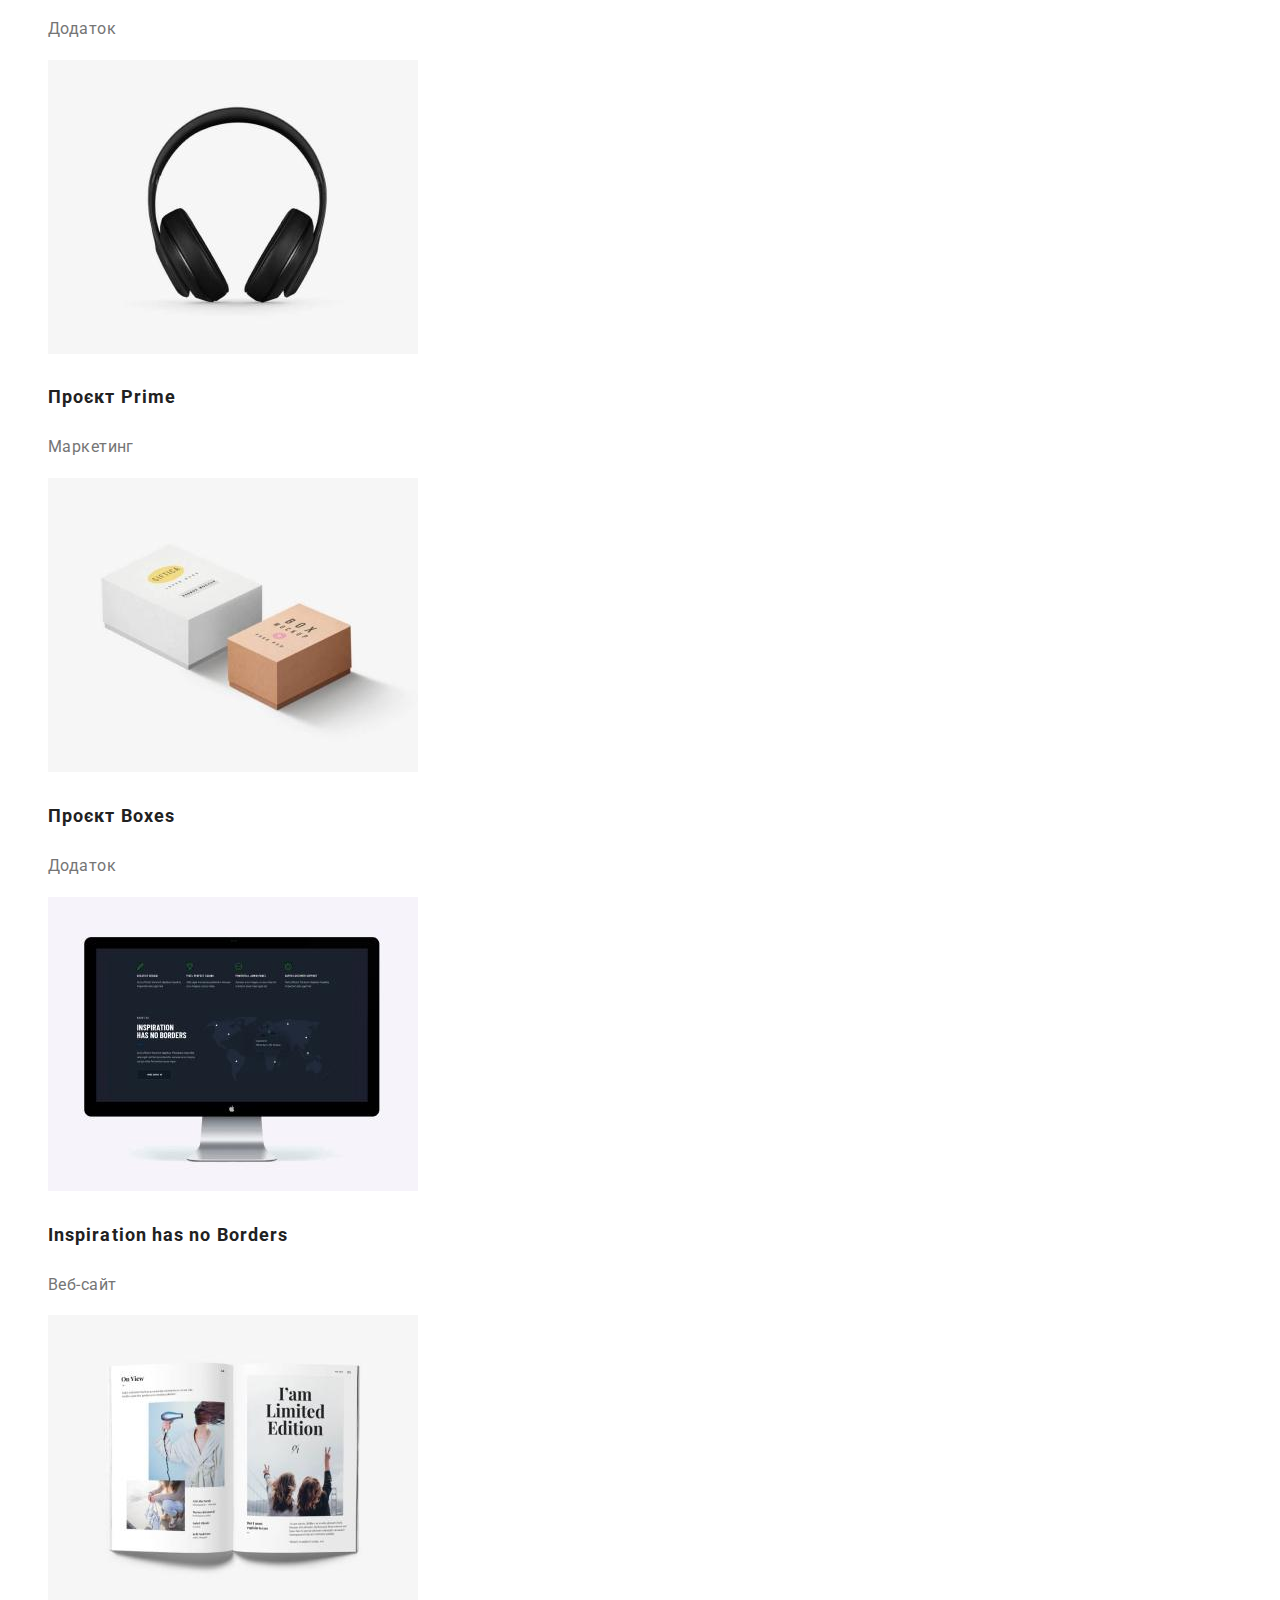
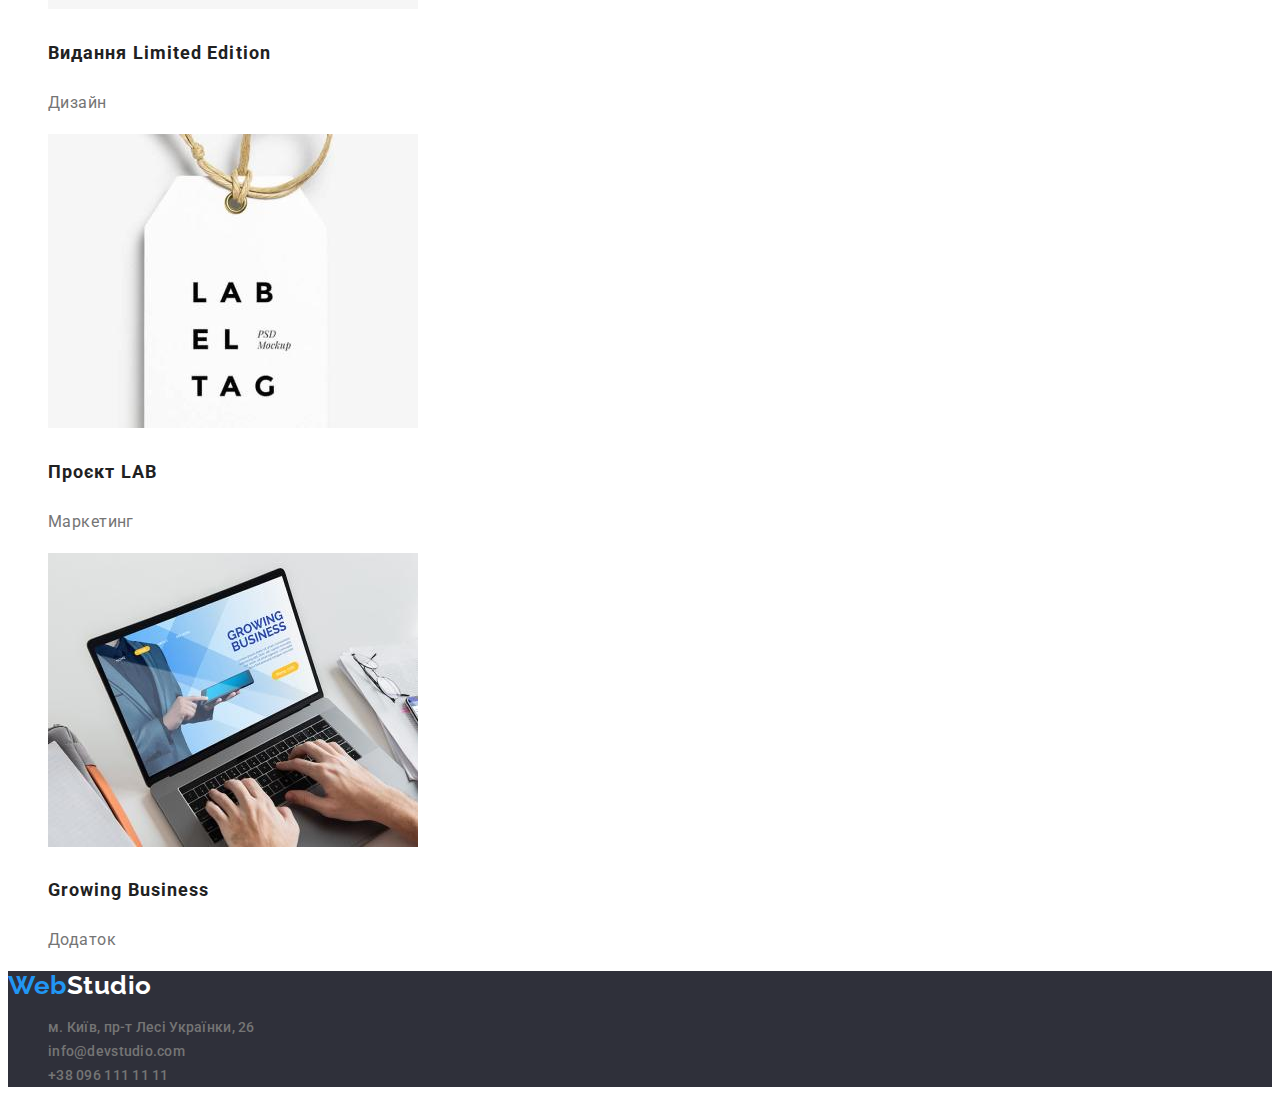
==== commit 6ef91cd6: "update portfolio.html" ====
--- a/portfolio.html
+++ b/portfolio.html
@@ -56,47 +56,47 @@
             <ul>
                 <li>
                     <img src="images/img(1).jpg" alt="Веб-сайт" width="370" height="294">
-                    <h3 class="projects-name">Технокряк</h3>
+                    <h3 class="projects-names">Технокряк</h3>
                     <p class="project-paragraph">Веб-сайт</p>
                 </li>
                 <li>
                     <img src="images/img(2).jpg" alt="Постер" width="370" height="294">
-                    <h3 class="projects-name">Постер New Orlean vs Golden Star</h3>
+                    <h3 class="projects-names">Постер New Orlean vs Golden Star</h3>
                     <p class="project-paragraph">Дизайн</p>
                 </li>
                 <li>
                     <img src="images/img(3).jpg" alt="Емблема" width="370" height="294">
-                    <h3 class="projects-name">Ресторан Seafood</h3>
+                    <h3 class="projects-names">Ресторан Seafood</h3>
                     <p class="project-paragraph">Додаток</p>
                 </li>
                 <li>
                     <img src="images/img(4).jpg" alt="Навушники" width="370" height="294">
-                    <h3 class="projects-name">Проєкт Prime</h3>
+                    <h3 class="projects-names">Проєкт Prime</h3>
                     <p class="project-paragraph">Маркетинг</p>
                 </li> 
                 <li>
                     <img src="images/img(5).jpg" alt="Коробки" width="370" height="294">
-                    <h3 class="projects-name">Проєкт Boxes</h3>
+                    <h3 class="projects-names">Проєкт Boxes</h3>
                     <p class="project-paragraph">Додаток</p>
                 </li>
                 <li>
                     <img src="images/img(6).jpg" alt="Веб-сайт 2" width="370" height="294">
-                    <h3 class="projects-name">Inspiration has no Borders</h3>
+                    <h3 class="projects-names">Inspiration has no Borders</h3>
                     <p class="project-paragraph">Веб-сайт</p>
                 </li>
                 <li>
                     <img src="images/img(7).jpg" alt="Видання" width="370" height="294">
-                    <h3 class="projects-name">Видання Limited Edition</h3>
+                    <h3 class="projects-names">Видання Limited Edition</h3>
                     <p class="project-paragraph">Дизайн</p>
                 </li>
                 <li>
                     <img src="images/img(8).jpg" alt="Тег етикетки" width="370" height="294">
-                    <h3 class="projects-name">Проєкт LAB</h3>
+                    <h3 class="projects-names">Проєкт LAB</h3>
                     <p class="project-paragraph">Маркетинг</p>
                 </li>
                 <li>
                     <img src="images/img(9).jpg" alt="Зростаючий бізнес" width="370" height="294">
-                    <h3 class="projects-name">Growing Business</h3>
+                    <h3 class="projects-names">Growing Business</h3>
                     <p class="project-paragraph">Додаток</p>
                 </li>
             </ul>
--- a/css/styles.css
+++ b/css/styles.css
@@ -17,6 +17,17 @@
     --heading-color: #FFFFFF;
 }
 /* button */
+.btn {
+    font-weight: 500;
+    font-size: 16px;
+    line-height: 1.6;
+    text-align: center;
+    letter-spacing: 0.03em;
+    width: 125px;
+    height: 38px;
+    font-family: 'Roboto';
+    font-style: normal;
+}
 button {
     cursor: pointer;
 }
@@ -24,10 +35,29 @@
     background-color: var(--a-color);
     color: var(--body-color);
 }
+.buttons {
+    width: 216px;
+    height: 50px;
+    left: 692px;
+    top: 430px;
+    font-weight: 700;
+    font-size: 16px;
+    line-height: 1.8;
+    text-align: center;
+    letter-spacing: 0.06em;
+    font-family: 'Roboto';
+    font-style: normal;
+}
 .btn:active {
     filter: drop-shadow(0px 4px 4px rgba(0, 0, 0, 0.25));
 }
-
+.buttons {
+        width: 216px;
+        height: 50px;
+        left: 692px;
+        top: 430px;
+        border-radius: 4px;
+}
 /* links */
 .caption {
     background-color: var(--caption-color);
@@ -109,7 +139,7 @@
 ul {
     list-style: none;
 }
-.projects-name {
+.projects-names {
     font-weight: 700;
     font-size: 18px;
     line-height: 2;
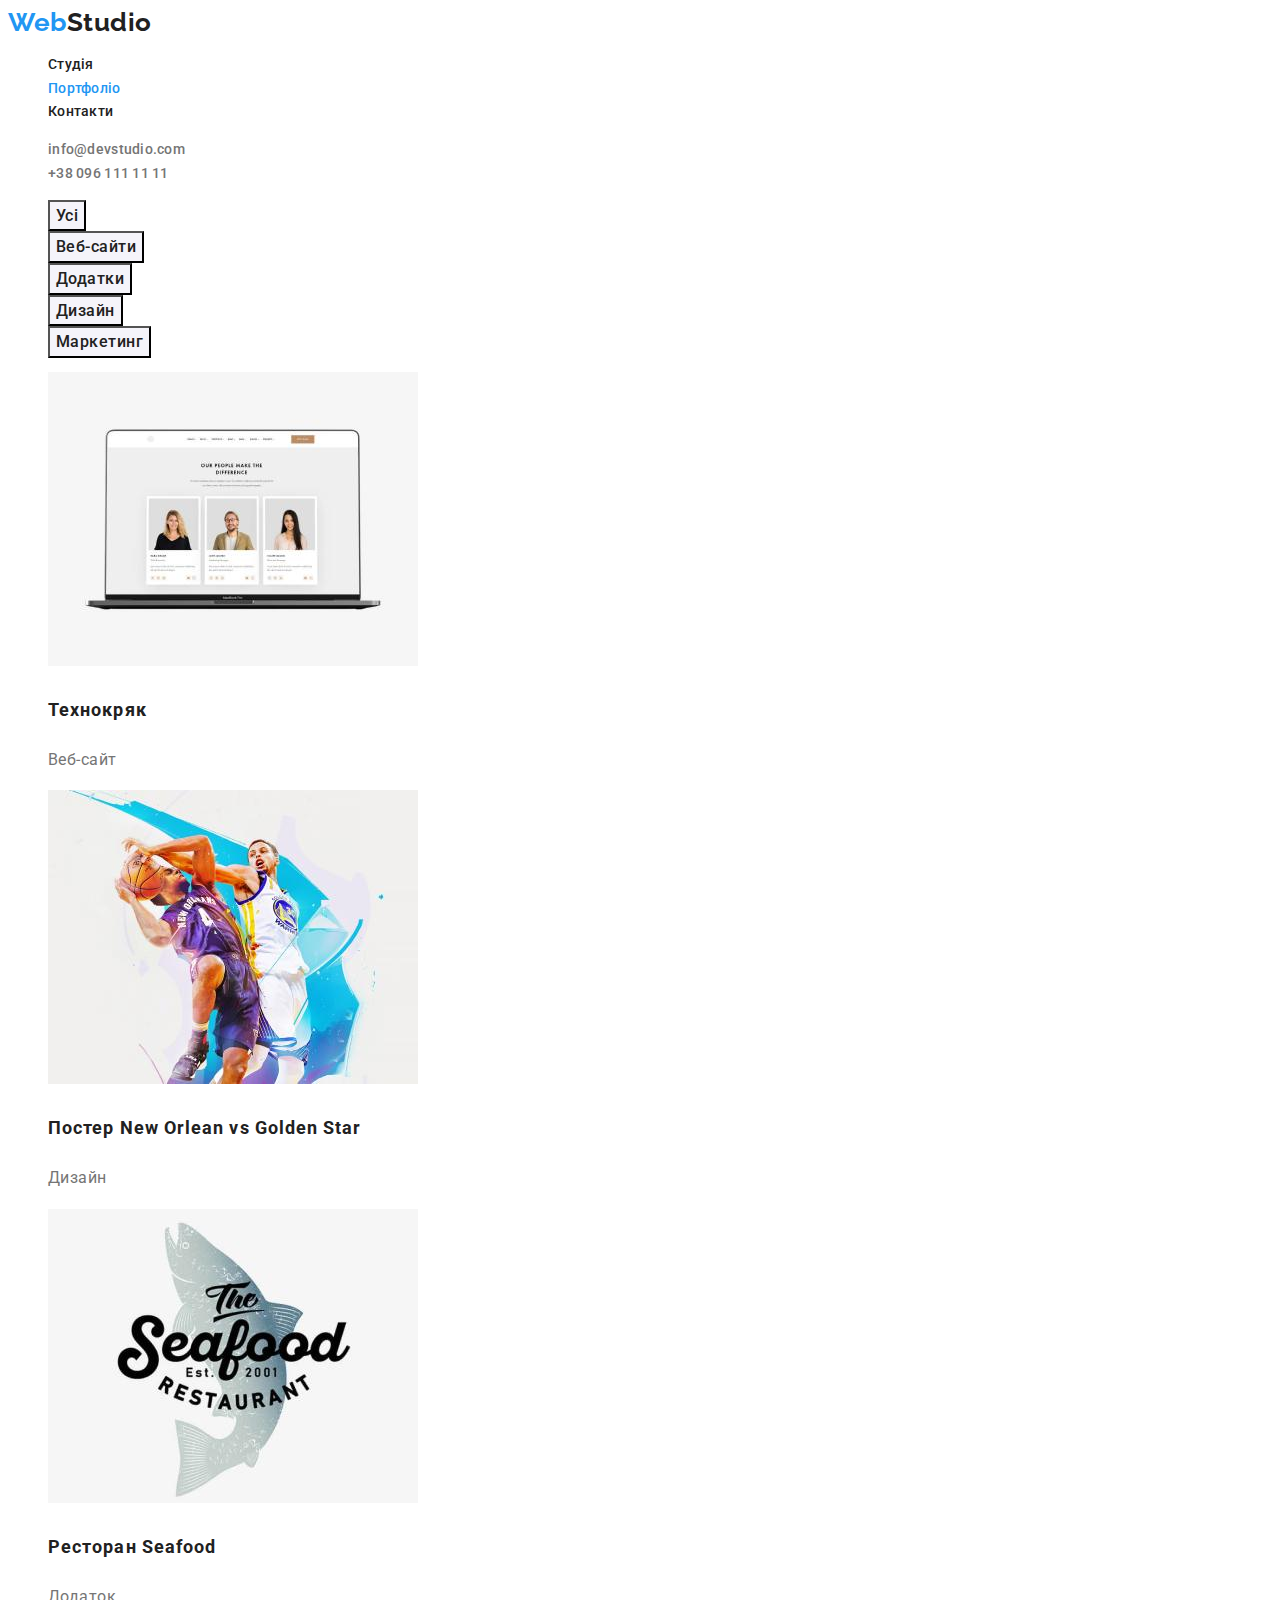
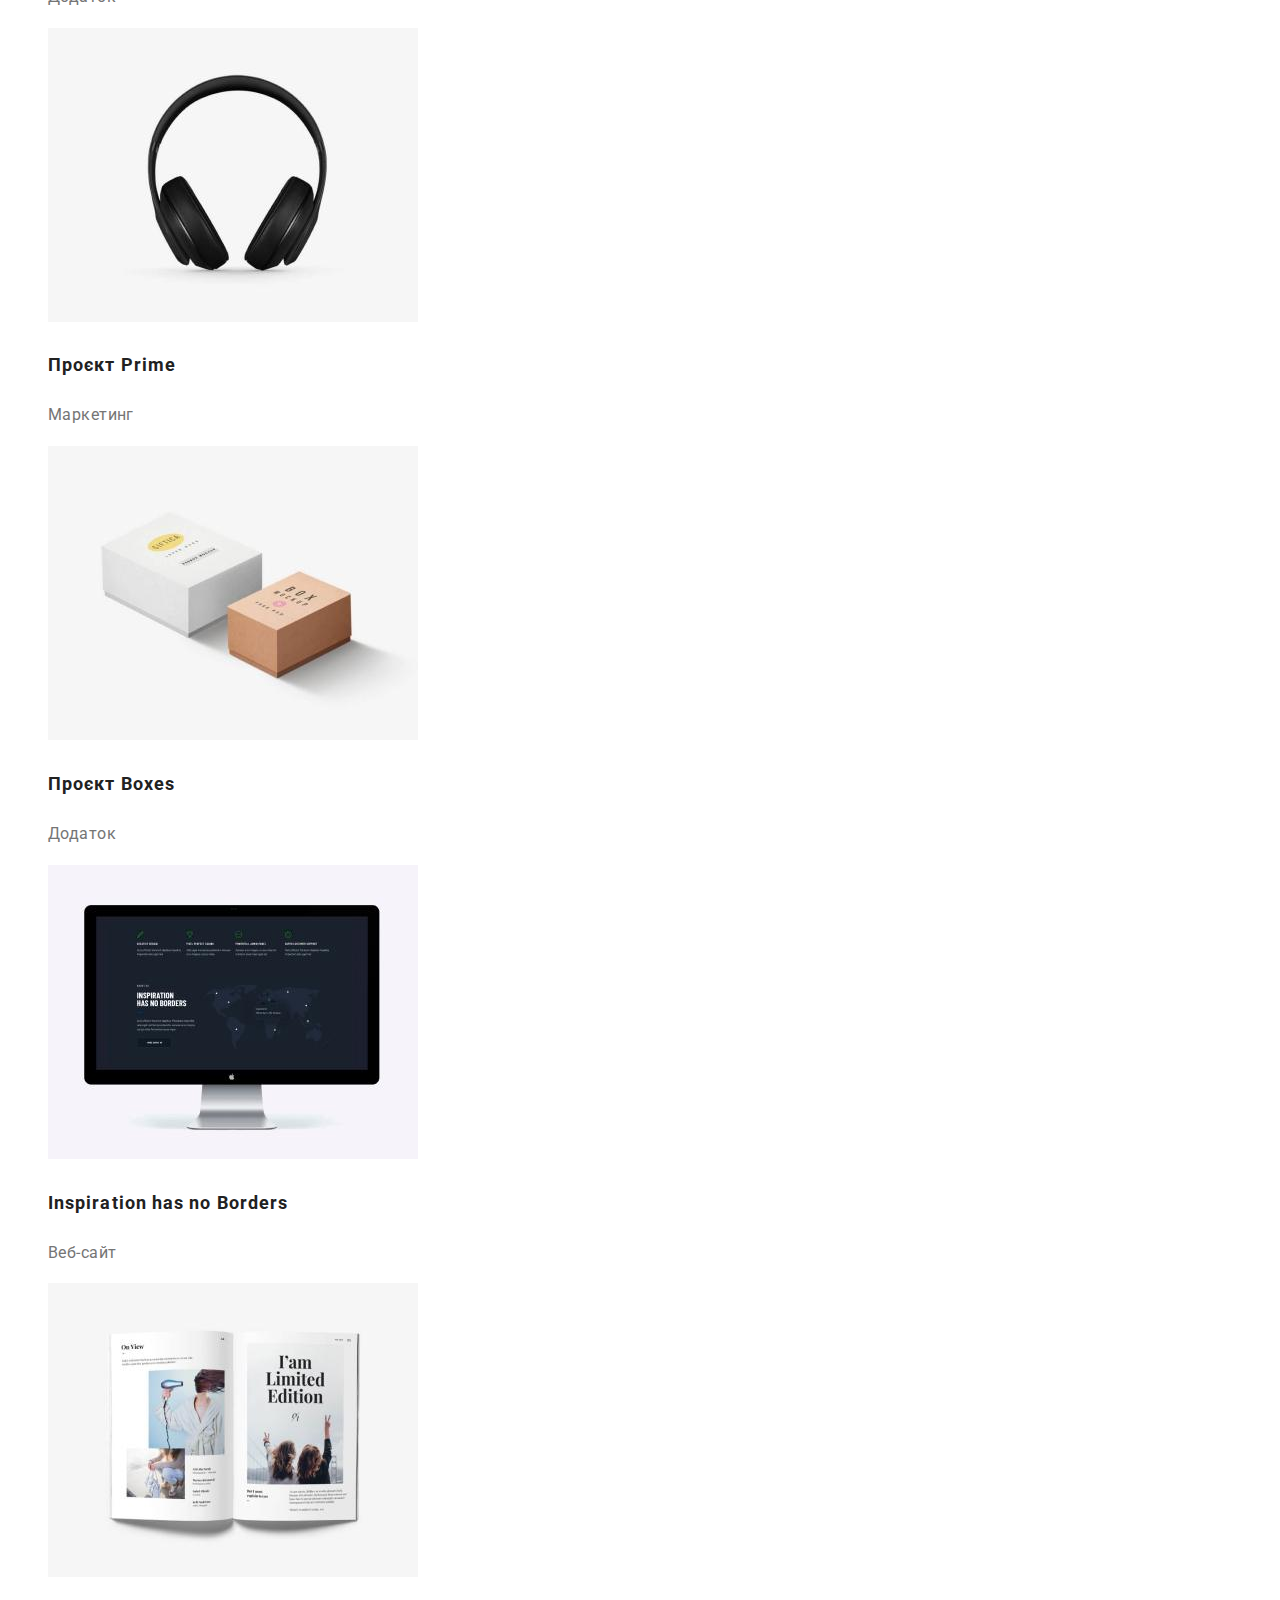
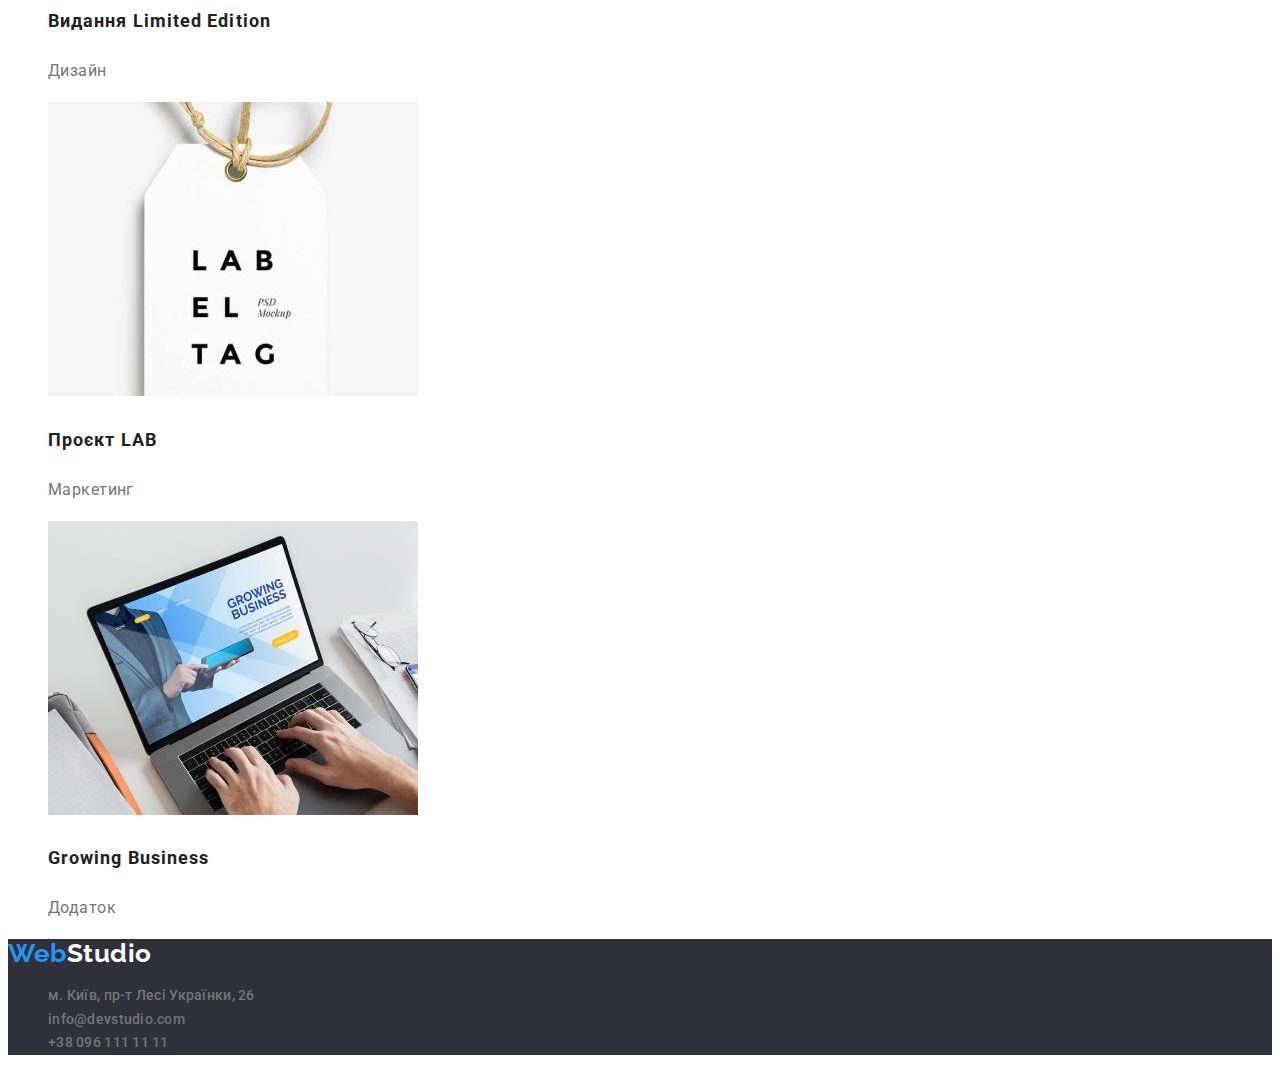
==== commit 802e5d1b: "portfolio.html" ====
--- a/portfolio.html
+++ b/portfolio.html
@@ -57,47 +57,47 @@
                 <li>
                     <img src="images/img(1).jpg" alt="Веб-сайт" width="370" height="294">
                     <h3 class="projects-names">Технокряк</h3>
-                    <p class="project-paragraph">Веб-сайт</p>
+                    <p class="project-paragraphs">Веб-сайт</p>
                 </li>
                 <li>
                     <img src="images/img(2).jpg" alt="Постер" width="370" height="294">
                     <h3 class="projects-names">Постер New Orlean vs Golden Star</h3>
-                    <p class="project-paragraph">Дизайн</p>
+                    <p class="project-paragraphs">Дизайн</p>
                 </li>
                 <li>
                     <img src="images/img(3).jpg" alt="Емблема" width="370" height="294">
                     <h3 class="projects-names">Ресторан Seafood</h3>
-                    <p class="project-paragraph">Додаток</p>
+                    <p class="project-paragraphs">Додаток</p>
                 </li>
                 <li>
                     <img src="images/img(4).jpg" alt="Навушники" width="370" height="294">
                     <h3 class="projects-names">Проєкт Prime</h3>
-                    <p class="project-paragraph">Маркетинг</p>
+                    <p class="project-paragraphs">Маркетинг</p>
                 </li> 
                 <li>
                     <img src="images/img(5).jpg" alt="Коробки" width="370" height="294">
                     <h3 class="projects-names">Проєкт Boxes</h3>
-                    <p class="project-paragraph">Додаток</p>
+                    <p class="project-paragraphs">Додаток</p>
                 </li>
                 <li>
                     <img src="images/img(6).jpg" alt="Веб-сайт 2" width="370" height="294">
                     <h3 class="projects-names">Inspiration has no Borders</h3>
-                    <p class="project-paragraph">Веб-сайт</p>
+                    <p class="project-paragraphs">Веб-сайт</p>
                 </li>
                 <li>
                     <img src="images/img(7).jpg" alt="Видання" width="370" height="294">
                     <h3 class="projects-names">Видання Limited Edition</h3>
-                    <p class="project-paragraph">Дизайн</p>
+                    <p class="project-paragraphs">Дизайн</p>
                 </li>
                 <li>
                     <img src="images/img(8).jpg" alt="Тег етикетки" width="370" height="294">
                     <h3 class="projects-names">Проєкт LAB</h3>
-                    <p class="project-paragraph">Маркетинг</p>
+                    <p class="project-paragraphs">Маркетинг</p>
                 </li>
                 <li>
                     <img src="images/img(9).jpg" alt="Зростаючий бізнес" width="370" height="294">
                     <h3 class="projects-names">Growing Business</h3>
-                    <p class="project-paragraph">Додаток</p>
+                    <p class="project-paragraphs">Додаток</p>
                 </li>
             </ul>
         </section>
--- a/css/styles.css
+++ b/css/styles.css
@@ -23,41 +23,32 @@
     line-height: 1.6;
     text-align: center;
     letter-spacing: 0.03em;
-    width: 125px;
-    height: 38px;
-    font-family: 'Roboto';
-    font-style: normal;
+    font-family: inherit;
+    background-color: var(--bg-color);
+    color: var(--title-color);
 }
 button {
     cursor: pointer;
 }
 button:hover, button:focus {
     background-color: var(--a-color);
-    color: var(--body-color);
+    color: var(--heading-color);
+    filter: drop-shadow(0px 4px 4px rgba(0, 0, 0, 0.25));
 }
 .buttons {
-    width: 216px;
-    height: 50px;
-    left: 692px;
-    top: 430px;
     font-weight: 700;
     font-size: 16px;
     line-height: 1.8;
     text-align: center;
     letter-spacing: 0.06em;
-    font-family: 'Roboto';
-    font-style: normal;
+    font-family: inherit;
+    background-color: var(--bg-color);
+    color: var(--title-color);
 }
 .btn:active {
     filter: drop-shadow(0px 4px 4px rgba(0, 0, 0, 0.25));
 }
-.buttons {
-        width: 216px;
-        height: 50px;
-        left: 692px;
-        top: 430px;
-        border-radius: 4px;
-}
+
 /* links */
 .caption {
     background-color: var(--caption-color);
@@ -130,7 +121,7 @@
     line-height: 1.1;
     color: var(--text-color);
 }
-.project-paragraph {
+.project-paragraphs {
     line-height: 1.8;
     color: var(--text-color);
 }
@@ -157,7 +148,7 @@
     font-size: 36px;
     line-height: 1.1;
 }
-.command {
+.commands {
     background-color: var(--bg-color);
 }
 /* footer */
